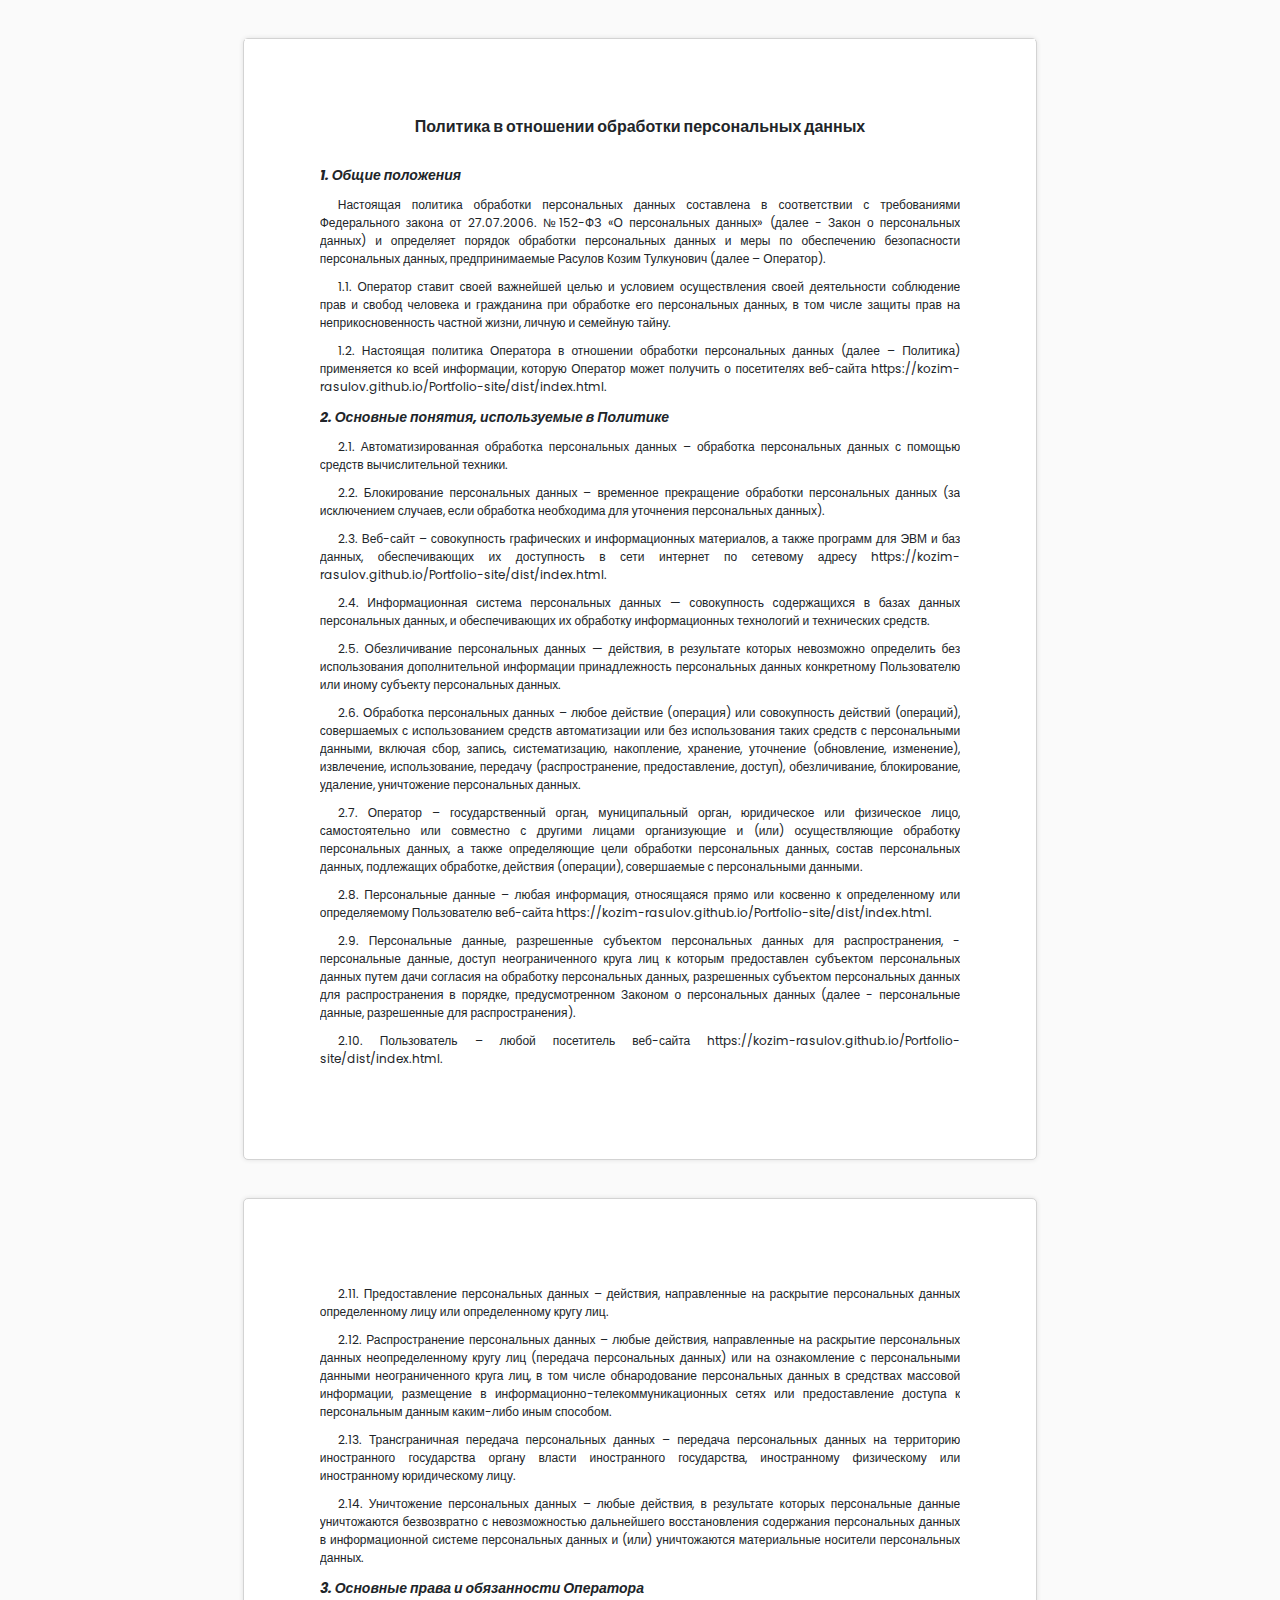
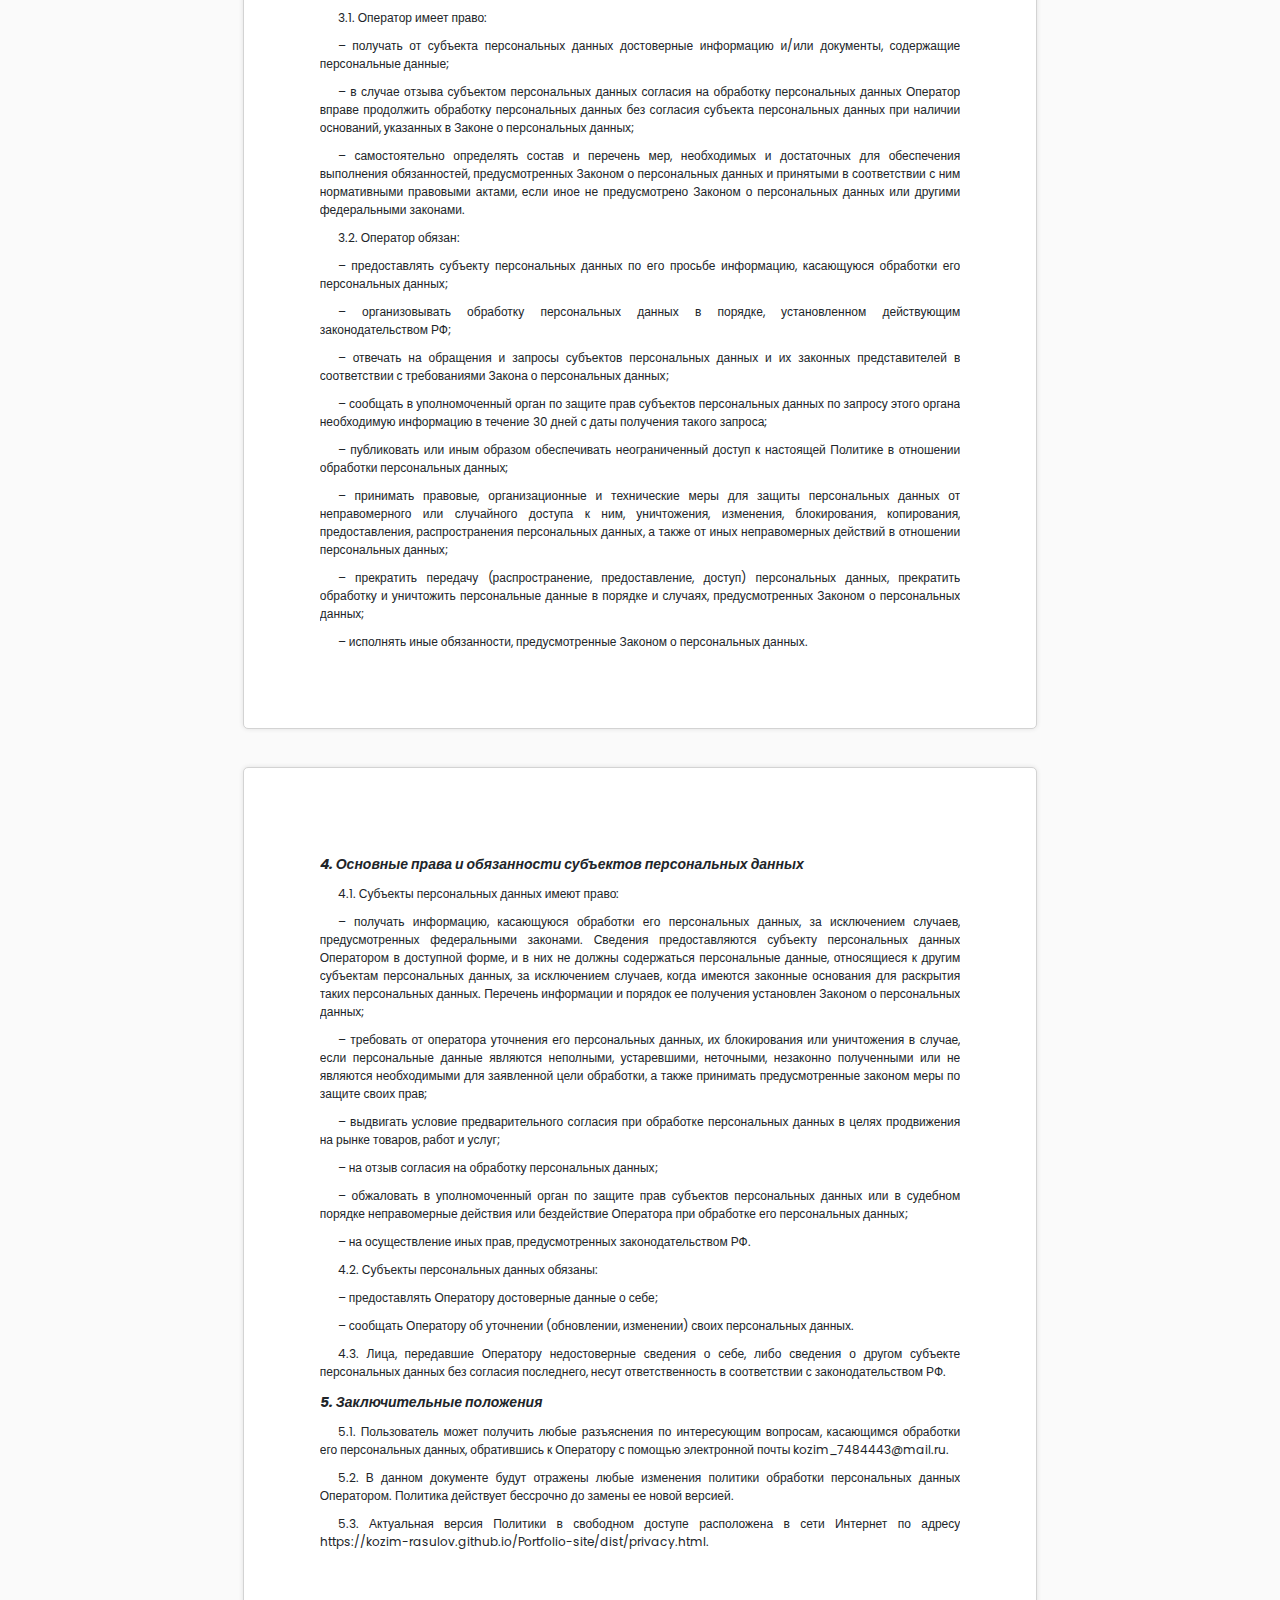
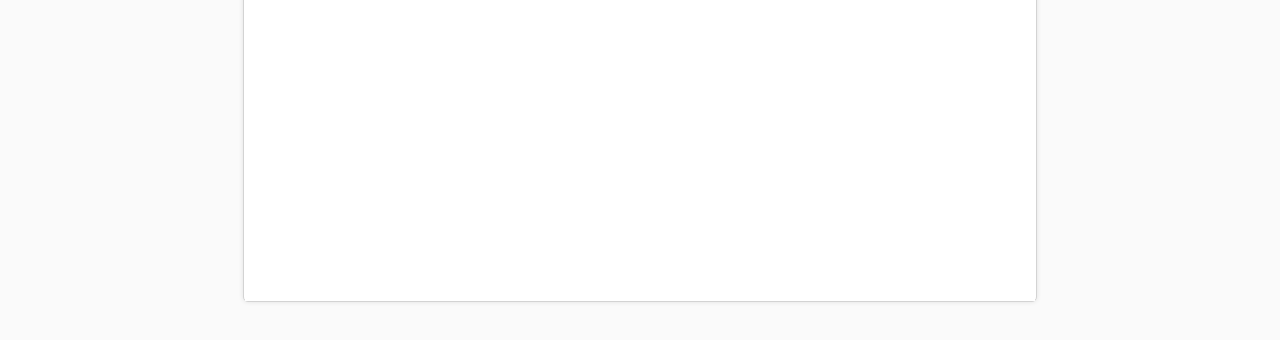
==== policy.html @ 3f5bb4da "Portfolio" ====
<!DOCTYPE html><html lang="ru"><head><meta charset="UTF-8"><meta name="viewport" content="width=device-width,initial-scale=1"><meta http-equiv="X-UA-Compatible" content="ie=edge"><title>Политика конфиденциальности</title><meta name="title" content="Мое портфолио - Политика конфиденциальности"><meta name="description" content="Здесь вы сможете ознакомиться с моими работами и узнать больше обо мне"><!-- Open Graph / Facebook --><meta property="og:type" content="website"><meta property="og:url" content="https://metatags.io/"><meta property="og:title" content="Мое портфолио - Политика конфиденциальности"><meta property="og:description" content="Здесь вы сможете ознакомиться с моими работами и узнать больше обо мне"><meta property="og:image" content="https://metatags.io/assets/meta-tags-16a33a6a8531e519cc0936fbba0ad904e52d35f34a46c97a2c9f6f7dd7d336f2.png"><!-- Twitter --><meta property="twitter:card" content="summary_large_image"><meta property="twitter:url" content="https://metatags.io/"><meta property="twitter:title" content="Мое портфолио - Политика конфиденциальности"><meta property="twitter:description" content="Здесь вы сможете ознакомиться с моими работами и узнать больше обо мне"><meta property="twitter:image" content="https://metatags.io/assets/meta-tags-16a33a6a8531e519cc0936fbba0ad904e52d35f34a46c97a2c9f6f7dd7d336f2.png"><!-- Favicon  --><link rel="apple-touch-icon" sizes="57x57" href="icons/favicon//apple-icon-57x57.png"><link rel="apple-touch-icon" sizes="60x60" href="icons/favicon//apple-icon-60x60.png"><link rel="apple-touch-icon" sizes="72x72" href="icons/favicon//apple-icon-72x72.png"><link rel="apple-touch-icon" sizes="76x76" href="icons/favicon//apple-icon-76x76.png"><link rel="apple-touch-icon" sizes="114x114" href="icons/favicon//apple-icon-114x114.png"><link rel="apple-touch-icon" sizes="120x120" href="icons/favicon//apple-icon-120x120.png"><link rel="apple-touch-icon" sizes="144x144" href="icons/favicon//apple-icon-144x144.png"><link rel="apple-touch-icon" sizes="152x152" href="icons/favicon//apple-icon-152x152.png"><link rel="apple-touch-icon" sizes="180x180" href="icons/favicon//apple-icon-180x180.png"><link rel="icon" type="image/png" sizes="192x192" href="icons/favicon//android-icon-192x192.png"><link rel="icon" type="image/png" sizes="32x32" href="icons/favicon//favicon-32x32.png"><link rel="icon" type="image/png" sizes="96x96" href="icons/favicon//favicon-96x96.png"><link rel="icon" type="image/png" sizes="16x16" href="icons/favicon//favicon-16x16.png"><link rel="manifest" href="icons/favicon//manifest.json"><meta name="msapplication-TileColor" content="#ffffff"><meta name="msapplication-TileImage" content="icons/favicon//ms-icon-144x144.png"><meta name="theme-color" content="#ffffff"><link rel="stylesheet" href="css/style.min.css"></head><body><div class="book"><div class="book__page"><div class="book__subpage"><h1 class="book__title">Политика в отношении обработки персональных данных</h1><h2 class="book__subtitle">1. Общие положения</h2><p class="book__descr">Настоящая политика обработки персональных данных составлена в соответствии с требованиями Федерального закона от 27.07.2006. №152-ФЗ «О персональных данных» (далее - Закон о персональных данных) и определяет порядок обработки персональных данных и меры по обеспечению безопасности персональных данных, предпринимаемые Расулов Козим Тулкунович (далее – Оператор).</p><p class="book__descr">1.1. Оператор ставит своей важнейшей целью и условием осуществления своей деятельности соблюдение прав и свобод человека и гражданина при обработке его персональных данных, в том числе защиты прав на неприкосновенность частной жизни, личную и семейную тайну.</p><p class="book__descr">1.2. Настоящая политика Оператора в отношении обработки персональных данных (далее – Политика) применяется ко всей информации, которую Оператор может получить о посетителях веб-сайта https://kozim-rasulov.github.io/Portfolio-site/dist/index.html.</p><h2 class="book__subtitle">2. Основные понятия, используемые в Политике</h2><p class="book__descr">2.1. Автоматизированная обработка персональных данных – обработка персональных данных с помощью средств вычислительной техники.</p><p class="book__descr">2.2. Блокирование персональных данных – временное прекращение обработки персональных данных (за исключением случаев, если обработка необходима для уточнения персональных данных).</p><p class="book__descr">2.3. Веб-сайт – совокупность графических и информационных материалов, а также программ для ЭВМ и баз данных, обеспечивающих их доступность в сети интернет по сетевому адресу https://kozim-rasulov.github.io/Portfolio-site/dist/index.html.</p><p class="book__descr">2.4. Информационная система персональных данных — совокупность содержащихся в базах данных персональных данных, и обеспечивающих их обработку информационных технологий и технических средств.</p><p class="book__descr">2.5. Обезличивание персональных данных — действия, в результате которых невозможно определить без использования дополнительной информации принадлежность персональных данных конкретному Пользователю или иному субъекту персональных данных.</p><p class="book__descr">2.6. Обработка персональных данных – любое действие (операция) или совокупность действий (операций), совершаемых с использованием средств автоматизации или без использования таких средств с персональными данными, включая сбор, запись, систематизацию, накопление, хранение, уточнение (обновление, изменение), извлечение, использование, передачу (распространение, предоставление, доступ), обезличивание, блокирование, удаление, уничтожение персональных данных.</p><p class="book__descr">2.7. Оператор – государственный орган, муниципальный орган, юридическое или физическое лицо, самостоятельно или совместно с другими лицами организующие и (или) осуществляющие обработку персональных данных, а также определяющие цели обработки персональных данных, состав персональных данных, подлежащих обработке, действия (операции), совершаемые с персональными данными.</p><p class="book__descr">2.8. Персональные данные – любая информация, относящаяся прямо или косвенно к определенному или определяемому Пользователю веб-сайта https://kozim-rasulov.github.io/Portfolio-site/dist/index.html.</p><p class="book__descr">2.9. Персональные данные, разрешенные субъектом персональных данных для распространения, - персональные данные, доступ неограниченного круга лиц к которым предоставлен субъектом персональных данных путем дачи согласия на обработку персональных данных, разрешенных субъектом персональных данных для распространения в порядке, предусмотренном Законом о персональных данных (далее - персональные данные, разрешенные для распространения).</p><p class="book__descr">2.10. Пользователь – любой посетитель веб-сайта https://kozim-rasulov.github.io/Portfolio-site/dist/index.html.</p></div></div><div class="book__page"><div class="book__subpage"><p class="book__descr">2.11. Предоставление персональных данных – действия, направленные на раскрытие персональных данных определенному лицу или определенному кругу лиц.</p><p class="book__descr">2.12. Распространение персональных данных – любые действия, направленные на раскрытие персональных данных неопределенному кругу лиц (передача персональных данных) или на ознакомление с персональными данными неограниченного круга лиц, в том числе обнародование персональных данных в средствах массовой информации, размещение в информационно-телекоммуникационных сетях или предоставление доступа к персональным данным каким-либо иным способом.</p><p class="book__descr">2.13. Трансграничная передача персональных данных – передача персональных данных на территорию иностранного государства органу власти иностранного государства, иностранному физическому или иностранному юридическому лицу.</p><p class="book__descr">2.14. Уничтожение персональных данных – любые действия, в результате которых персональные данные уничтожаются безвозвратно с невозможностью дальнейшего восстановления содержания персональных данных в информационной системе персональных данных и (или) уничтожаются материальные носители персональных данных.</p><h2 class="book__subtitle">3. Основные права и обязанности Оператора</h2><p class="book__descr">3.1. Оператор имеет право:</p><p class="book__descr">– получать от субъекта персональных данных достоверные информацию и/или документы, содержащие персональные данные;</p><p class="book__descr">– в случае отзыва субъектом персональных данных согласия на обработку персональных данных Оператор вправе продолжить обработку персональных данных без согласия субъекта персональных данных при наличии оснований, указанных в Законе о персональных данных;</p><p class="book__descr">– самостоятельно определять состав и перечень мер, необходимых и достаточных для обеспечения выполнения обязанностей, предусмотренных Законом о персональных данных и принятыми в соответствии с ним нормативными правовыми актами, если иное не предусмотрено Законом о персональных данных или другими федеральными законами.</p><p class="book__descr">3.2. Оператор обязан:</p><p class="book__descr">– предоставлять субъекту персональных данных по его просьбе информацию, касающуюся обработки его персональных данных;</p><p class="book__descr">– организовывать обработку персональных данных в порядке, установленном действующим законодательством РФ;</p><p class="book__descr">– отвечать на обращения и запросы субъектов персональных данных и их законных представителей в соответствии с требованиями Закона о персональных данных;</p><p class="book__descr">– сообщать в уполномоченный орган по защите прав субъектов персональных данных по запросу этого органа необходимую информацию в течение 30 дней с даты получения такого запроса;</p><p class="book__descr">– публиковать или иным образом обеспечивать неограниченный доступ к настоящей Политике в отношении обработки персональных данных;</p><p class="book__descr">– принимать правовые, организационные и технические меры для защиты персональных данных от неправомерного или случайного доступа к ним, уничтожения, изменения, блокирования, копирования, предоставления, распространения персональных данных, а также от иных неправомерных действий в отношении персональных данных;</p><p class="book__descr">– прекратить передачу (распространение, предоставление, доступ) персональных данных, прекратить обработку и уничтожить персональные данные в порядке и случаях, предусмотренных Законом о персональных данных;</p><p class="book__descr">– исполнять иные обязанности, предусмотренные Законом о персональных данных.</p></div></div><div class="book__page"><div class="book__subpage"><h2 class="book__subtitle">4. Основные права и обязанности субъектов персональных данных</h2><p class="book__descr">4.1. Субъекты персональных данных имеют право:</p><p class="book__descr">– получать информацию, касающуюся обработки его персональных данных, за исключением случаев, предусмотренных федеральными законами. Сведения предоставляются субъекту персональных данных Оператором в доступной форме, и в них не должны содержаться персональные данные, относящиеся к другим субъектам персональных данных, за исключением случаев, когда имеются законные основания для раскрытия таких персональных данных. Перечень информации и порядок ее получения установлен Законом о персональных данных;</p><p class="book__descr">– требовать от оператора уточнения его персональных данных, их блокирования или уничтожения в случае, если персональные данные являются неполными, устаревшими, неточными, незаконно полученными или не являются необходимыми для заявленной цели обработки, а также принимать предусмотренные законом меры по защите своих прав;</p><p class="book__descr">– выдвигать условие предварительного согласия при обработке персональных данных в целях продвижения на рынке товаров, работ и услуг;</p><p class="book__descr">– на отзыв согласия на обработку персональных данных;</p><p class="book__descr">– обжаловать в уполномоченный орган по защите прав субъектов персональных данных или в судебном порядке неправомерные действия или бездействие Оператора при обработке его персональных данных;</p><p class="book__descr">– на осуществление иных прав, предусмотренных законодательством РФ.</p><p class="book__descr">4.2. Субъекты персональных данных обязаны:</p><p class="book__descr">– предоставлять Оператору достоверные данные о себе;</p><p class="book__descr">– сообщать Оператору об уточнении (обновлении, изменении) своих персональных данных.</p><p class="book__descr">4.3. Лица, передавшие Оператору недостоверные сведения о себе, либо сведения о другом субъекте персональных данных без согласия последнего, несут ответственность в соответствии с законодательством РФ.</p><h2 class="book__subtitle">5. Заключительные положения</h2><p class="book__descr">5.1. Пользователь может получить любые разъяснения по интересующим вопросам, касающимся обработки его персональных данных, обратившись к Оператору с помощью электронной почты kozim_7484443@mail.ru.</p><p class="book__descr">5.2. В данном документе будут отражены любые изменения политики обработки персональных данных Оператором. Политика действует бессрочно до замены ее новой версией.</p><p class="book__descr">5.3. Актуальная версия Политики в свободном доступе расположена в сети Интернет по адресу https://kozim-rasulov.github.io/Portfolio-site/dist/privacy.html.</p></div></div></div><script src="js/script.js"></script></body></html>
---- css/style.min.css ----
/*!
 * Bootstrap Reboot v4.3.1 (https://getbootstrap.com/)
 * Copyright 2011-2019 The Bootstrap Authors
 * Copyright 2011-2019 Twitter, Inc.
 * Licensed under MIT (https://github.com/twbs/bootstrap/blob/master/LICENSE)
 * Forked from Normalize.css, licensed MIT (https://github.com/necolas/normalize.css/blob/master/LICENSE.md)
 */@import url(https://fonts.googleapis.com/css2?family=Poppins:wght@500;700&display=swap);*,::after,::before{box-sizing:border-box}html{font-family:sans-serif;line-height:1.15;-webkit-text-size-adjust:100%;-webkit-tap-highlight-color:rgba(0,0,0,0)}article,aside,figcaption,figure,footer,header,hgroup,main,nav,section{display:block}body{margin:0;font-family:-apple-system,BlinkMacSystemFont,"Segoe UI",Roboto,"Helvetica Neue",Arial,"Noto Sans",sans-serif,"Apple Color Emoji","Segoe UI Emoji","Segoe UI Symbol","Noto Color Emoji";font-size:1rem;font-weight:400;line-height:1.5;color:#212529;text-align:left;background-color:#fff}[tabindex="-1"]:focus{outline:0!important}hr{box-sizing:content-box;height:0;overflow:visible}h1,h2,h3,h4,h5,h6{margin-top:0;margin-bottom:.5rem}p{margin-top:0;margin-bottom:1rem}abbr[data-original-title],abbr[title]{text-decoration:underline;-webkit-text-decoration:underline dotted;text-decoration:underline dotted;cursor:help;border-bottom:0;-webkit-text-decoration-skip-ink:none;text-decoration-skip-ink:none}address{margin-bottom:1rem;font-style:normal;line-height:inherit}dl,ol,ul{margin-top:0;margin-bottom:1rem}ol ol,ol ul,ul ol,ul ul{margin-bottom:0}dt{font-weight:700}dd{margin-bottom:.5rem;margin-left:0}blockquote{margin:0 0 1rem}b,strong{font-weight:bolder}small{font-size:80%}sub,sup{position:relative;font-size:75%;line-height:0;vertical-align:baseline}sub{bottom:-.25em}sup{top:-.5em}a{color:#007bff;text-decoration:none;background-color:rgba(0,0,0,0)}a:hover{color:#0056b3;text-decoration:underline}a:not([href]):not([tabindex]){color:inherit;text-decoration:none}a:not([href]):not([tabindex]):focus,a:not([href]):not([tabindex]):hover{color:inherit;text-decoration:none}a:not([href]):not([tabindex]):focus{outline:0}code,kbd,pre,samp{font-family:SFMono-Regular,Menlo,Monaco,Consolas,"Liberation Mono","Courier New",monospace;font-size:1em}pre{margin-top:0;margin-bottom:1rem;overflow:auto}figure{margin:0 0 1rem}img{vertical-align:middle;border-style:none}svg{overflow:hidden;vertical-align:middle}table{border-collapse:collapse}caption{padding-top:.75rem;padding-bottom:.75rem;color:#6c757d;text-align:left;caption-side:bottom}th{text-align:inherit}label{display:inline-block;margin-bottom:.5rem}button{border-radius:0}button:focus{outline:1px dotted;outline:5px auto -webkit-focus-ring-color}button,input,optgroup,select,textarea{margin:0;font-family:inherit;font-size:inherit;line-height:inherit}button,input{overflow:visible}button,select{text-transform:none}select{word-wrap:normal}[type=button],[type=reset],[type=submit],button{-webkit-appearance:button}[type=button]:not(:disabled),[type=reset]:not(:disabled),[type=submit]:not(:disabled),button:not(:disabled){cursor:pointer}[type=button]::-moz-focus-inner,[type=reset]::-moz-focus-inner,[type=submit]::-moz-focus-inner,button::-moz-focus-inner{padding:0;border-style:none}input[type=checkbox],input[type=radio]{box-sizing:border-box;padding:0}input[type=date],input[type=datetime-local],input[type=month],input[type=time]{-webkit-appearance:listbox}textarea{overflow:auto;resize:vertical}fieldset{min-width:0;padding:0;margin:0;border:0}legend{display:block;width:100%;max-width:100%;padding:0;margin-bottom:.5rem;font-size:1.5rem;line-height:inherit;color:inherit;white-space:normal}progress{vertical-align:baseline}[type=number]::-webkit-inner-spin-button,[type=number]::-webkit-outer-spin-button{height:auto}[type=search]{outline-offset:-2px;-webkit-appearance:none}[type=search]::-webkit-search-decoration{-webkit-appearance:none}::-webkit-file-upload-button{font:inherit;-webkit-appearance:button}output{display:inline-block}summary{display:list-item;cursor:pointer}template{display:none}[hidden]{display:none!important}@font-face{font-family:icomoon;src:url(../fonts/social-fonts/icomoon.eot?ut4abc);src:url(../fonts/social-fonts/icomoon.eot?ut4abc#iefix) format("embedded-opentype"),url(../fonts/social-fonts/icomoon.ttf?ut4abc) format("truetype"),url(../fonts/social-fonts/icomoon.woff?ut4abc) format("woff"),url(../fonts/social-fonts/icomoon.svg?ut4abc#icomoon) format("svg");font-weight:400;font-style:normal;font-display:block}[class*=" icon-"],[class^=icon-]{font-family:icomoon!important;font-style:normal;font-weight:400;font-variant:normal;text-transform:none;line-height:1;-webkit-font-smoothing:antialiased;-moz-osx-font-smoothing:grayscale}.icon-xmark-solid:before{content:""}.icon-github:before{content:""}.icon-instagram:before{content:""}.icon-linkedin:before{content:""}.icon-square-facebook:before{content:""}.icon-telegram:before{content:""}.button{height:45px;background:#ffa501;box-shadow:0 4px 4px rgba(0,0,0,.15);padding:12px 25px;border:none;line-height:21px}.button:hover{transform:scale(.96)}.button:focus{border:none}*{font-family:Poppins,sans-serif;margin:0;padding:0}h1,h2,h3,h4,h5,h6,p,ul{margin:0;padding:0}ul{list-style-type:none}.container{max-width:1140px;margin:0 auto}.divider{width:60px;height:3px;background-color:#ffa501;margin:25px auto 0}.hamburger{position:absolute;top:20px;right:30px;height:21px;display:flex;flex-direction:column;justify-content:space-between;align-items:flex-end;cursor:pointer}.hamburger span{display:block;width:30px;height:3px;background:#fff;transition:all .5s}.hamburger span.hamburger__long{width:36px}.hamburger:hover span{background:#ffa501}.menu{position:fixed;top:0;left:-100%;width:100%;height:100vh;z-index:10;visibility:hidden;opacity:0;transition:all .6s}.menu__active{left:0;visibility:visible;opacity:1}.menu__block{position:relative;transition:all .6s;width:345px;padding-top:140px;padding-left:40px;background-color:#ffa501;height:100%;z-index:10}.menu__close{position:absolute;top:25px;right:25px;font-size:38px;line-height:29px;cursor:pointer;transition:all .3s}.menu__close:hover{transform:scale(.9);color:red}.menu__list{list-style-type:none;padding-left:35px}.menu__link{position:relative;font-weight:700;font-size:24px;line-height:36px;margin-bottom:15px}.menu__link:before{content:"";position:absolute;top:50%;transform:translateY(-50%);left:-35px;width:15px;height:15px;border-radius:100%;border:1px solid #000;transition:all .5s}.menu__link:hover:before{border:none;background:#fff}.menu__link a{display:block;color:#fff;text-decoration:none;width:100%}.menu__overlay{position:fixed;top:0;left:0;width:100%;height:100%;background-color:#fff;opacity:.75}.title{font-weight:700;font-size:36px;line-height:60px;color:#000}.title_fz14{font-size:14px;line-height:21px}.title_fz16{font-size:16px;line-height:24px}.title_fz20{font-size:20px;line-height:30px}.title_fz48{font-size:48px}.title_section{text-align:center;position:relative}.title_section:before{content:"";position:absolute;width:36px;height:36px;background:#ffa501;border-radius:100%;z-index:-1;top:-25%;left:0}.title_section:before{left:50%;transform:translateX(-50%)}.title_section-subtitle{text-align:center}.socials{display:flex}.socials__link{font-size:23px;line-height:20px;color:#000;margin-right:15px;text-align:center;vertical-align:middle}.socials__link:last-child{margin-right:0}.socials__link_small{font-size:21px}.socials__link span{transition:all .5s}.socials__link:hover{text-decoration:none}.socials__link:hover .icon-github{color:#6e7177}.socials__link:hover .icon-instagram{color:#ff0059}.socials__link:hover .icon-square-facebook{color:#3b5998}.socials__link:hover .icon-telegram{color:#25a4e2}.socials__link:hover .icon-linkedin{color:#0a66c2}.socials_column .socials__link{transform:rotate(90deg);color:#fff}.socials_menu{position:absolute;bottom:50px;left:50%;transform:translateX(-50%)}.socials_contacts{margin-top:20px}.sidepanel{position:absolute;top:230px;left:-100px;display:flex;min-width:340px;justify-content:space-between;align-items:center;z-index:10;transform:rotate(-90deg)}.sidepanel__divider{width:70px;height:2px;background-color:#fff;margin:0 15px}.sidepanel__text{font-size:16px;color:#fff;font-weight:700}.promo{min-height:100vh;position:relative;background:url(../img/main_bg_reserv.png) no-repeat 50%/cover;padding-top:205px}.promo__subtitle{position:relative;padding-left:10px;z-index:2;color:#fff}.promo__subtitle:before{content:"";position:absolute;width:36px;height:36px;background:#ffa501;border-radius:100%;z-index:-1;top:-25%;left:0}.promo__title{width:535px;margin-top:10px;color:#fff}.promo__btns{margin-top:25px;display:flex;justify-content:space-between;align-items:center;width:250px}.promo__link{color:#fff;font-weight:700;transition:all .5s}.promo__link:hover{color:#ffa501;text-decoration:none}.promo__link.button:hover{color:#fff}.about{padding-top:120px}.about__wrapper{display:grid;grid-template-columns:400px 670px;grid-template-rows:minmax(245px,auto) minmax(255px,auto);grid-auto-rows:minmax(245px,auto);-moz-column-gap:70px;column-gap:70px;row-gap:40px}.about__photo{grid-row:1/3}.about__photo img{width:100%;height:100%;-o-object-fit:cover;object-fit:cover}.about__title{position:relative;padding-left:12px;margin-top:6px}.about__title:before{content:"";position:absolute;width:36px;height:36px;background:#ffa501;border-radius:100%;z-index:-1;top:-25%;left:0}.about__text{margin-top:20px;font-size:14px;line-height:21px}.about__skills{display:grid;grid-template:repeat(2,auto)/repeat(2,260px);grid-auto-rows:auto;-moz-column-gap:50px;column-gap:50px;row-gap:20px}.about__skills-item{display:grid;grid-template-columns:40px 200px;-moz-column-gap:20px;column-gap:20px}.about__skills-round{position:relative;padding-top:15px;padding-left:15px}.about__skills-round:before{content:"";position:absolute;width:36px;height:36px;background:#ffa501;border-radius:100%;z-index:-1;top:-25%;left:0}.about__skills-round:before{top:0}.about__skills-text{font-size:12px;line-height:18px;margin-top:6px}.about .divider{margin:0}.resume{padding-top:120px}.resume__wrapper{padding:60px 77px 0;display:grid;grid-template-columns:repeat(2,425px);-moz-column-gap:135px;column-gap:135px}.resume__column-title{position:relative;padding-left:50px}.resume__column-title:before{position:absolute;content:"";width:15px;height:15px;background:#ffa501;border-radius:100%;top:50%;transform:translateY(-50%);left:0}.resume__column li{position:relative}.resume__column li::after{position:absolute;content:"";width:1px;height:calc(100% + 8px);background-color:#000;top:-8px;left:7px}.resume__item{position:relative;padding-left:50px}.resume__item::before{position:absolute;content:"";height:1px;width:43px;background-color:#000;top:63px;left:7px}.resume__item-head{position:relative;padding-top:45px;padding-left:56px}.resume__item-body{font-size:12px;line-height:18px;margin-top:12px}.resume__item-icon{position:absolute;bottom:0;left:0}.resume__item-icon:before{content:"";position:absolute;width:36px;height:36px;background:#ffa501;border-radius:100%;z-index:-1;top:-25%;left:0}.resume__item-icon:before{top:auto;bottom:3px}.resume__item-icon img{display:block;position:absolute;top:-25px;left:18px}.resume__item-descr{font-size:12px;line-height:18px}.skills{padding-top:126px}.skills__wrapper{padding:0 10px;display:grid;grid-template-columns:repeat(auto-fill,270px);justify-content:center;grid-template-rows:repeat(2,minmax(270px,auto));grid-auto-rows:minmax(270px,auto);gap:13px;margin-top:60px}.skills__block{border:1px solid #000;padding:30px 30px 25px}.skills__icon{height:65px}.skills__icon img{height:100%;width:100%;-o-object-fit:contain;object-fit:contain;-o-object-position:left;object-position:left}.skills__name{font-weight:700;font-size:14px;line-height:21px;margin-top:20px}.skills__descr{font-size:12px;line-height:18px;margin-top:15px}.skills__ratings{margin-top:120px;display:grid;justify-content:space-evenly;grid-template-columns:repeat(auto-fill,350px);grid-template-rows:repeat(2,70px);grid-auto-rows:70px;-moz-column-gap:45px;column-gap:45px;row-gap:30px}.skills__ratings-item{display:grid;grid-template-columns:300px 50px;grid-template-rows:21px 14px;padding-top:8px;justify-content:space-between;align-content:space-between}.skills__ratings-title{position:relative;font-size:14px;line-height:21px;font-weight:700;padding-left:14px}.skills__ratings-title:before{content:"";position:absolute;width:36px;height:36px;background:#ffa501;border-radius:100%;z-index:-1;top:-25%;left:0}.skills__ratings-title:before{top:-8px;left:0}.skills__ratings-counter{font-size:14px;line-height:21px;text-align:right}.skills__ratings-line{grid-column:1/3;height:100%;background-color:#e8e4de;border-radius:4px}.skills__ratings-line span{display:block;height:100%;background-color:#ffa501;border-radius:4px}.portfolio{padding-top:126px}.portfolio__wrapper{margin-top:60px;display:grid;grid-template:repeat(2,280px)/repeat(4,280px);grid-auto-rows:280px;gap:5px}.portfolio__item{position:relative;display:block;transition:all .5s}.portfolio__item:hover{transform:scale(1.025)}.portfolio__item img{width:100%;height:100%;-o-object-fit:cover;object-fit:cover;-o-object-position:top;object-position:top}.portfolio__item_second{grid-row:2/3;grid-column:2/4}.portfolio__item_first{grid-row:1/3;grid-column:4/5}.portfolio__item_third{grid-row:3/5;grid-column:1/2}.portfolio__descr{position:absolute;color:#ffa501;font-weight:700;font-size:36px;opacity:0;transition:all .5s;width:100%;height:100%;top:0;left:0;display:flex;justify-content:center;align-items:center;text-transform:uppercase}.portfolio__descr:hover{opacity:1;background-color:rgba(0,0,0,.7)}.price{padding-top:66px}.price__wrapper{margin-top:60px;display:grid;grid-template:minmax(44px,auto)/repeat(2,370px);grid-auto-rows:minmax(44px,auto);row-gap:15px;justify-content:space-between}.price__item{padding-left:25px;display:grid;justify-content:space-between;align-content:start;grid-template:minmax(26px,auto) minmax(18px,auto)/auto auto}.price__name{position:relative}.price__name:before{position:absolute;content:"";width:15px;height:15px;background:#ffa501;border-radius:100%;top:3px;left:-25px}.price__count{text-align:right}.price__descr{font-size:12px;line-height:18px;grid-column:1/3;margin-top:5px}.contacts{padding:120px 0 90px}.contacts__wrapper{padding:0 43px;display:grid;grid-template-columns:400px 585px;grid-template-rows:583px;justify-content:space-between}.contacts__photo img{width:100%;height:100%;-o-object-fit:cover;object-fit:cover}.contacts__title{position:relative;padding-left:12px}.contacts__title:before{content:"";position:absolute;width:36px;height:36px;background:#ffa501;border-radius:100%;z-index:-1;top:-25%;left:0}.contacts__text{margin-top:20px;font-weight:700;font-size:14px;line-height:21px}.contacts__form{margin-top:30px;display:grid;grid-template:45px 190px 45px/repeat(2,280px);justify-content:space-between;row-gap:30px}.contacts__form label{position:absolute;margin:0;height:18px;background-color:#fff;padding:0 8px;top:-9px;left:12px}.contacts__input{position:relative}.contacts__input input{width:100%;height:100%;padding:0 20px;font-size:12px}.contacts__textarea{position:relative;grid-column:1/3}.contacts__textarea textarea{width:100%;height:100%;resize:none;padding:13px 20px;font-size:12px}.contacts__triggers{grid-column:1/3;display:grid;grid-template-columns:219px auto;-moz-column-gap:35px;column-gap:35px}.contacts__button{font-weight:700;font-size:14px}.contacts__policy{display:flex;align-items:center;font-size:12px;line-height:18px}.contacts__policy input{margin-right:10px;cursor:pointer}.contacts .divider{margin:0}@media(max-width:1400px){.sidepanel{display:none}}@media(max-width:1199px){.container{max-width:960px}.about__wrapper{grid-template-columns:400px 510px;-moz-column-gap:50px;column-gap:50px}.about__skills{-moz-column-gap:20px;column-gap:20px;grid-template:repeat(2,minmax(115px,auto))/repeat(2,245px)}.about__skills-item{grid-template-columns:40px auto}.resume__wrapper{padding:60px 0 0;-moz-column-gap:110px;column-gap:110px}.portfolio__wrapper{grid-template:repeat(2,280px)/repeat(auto-fill,280px);justify-content:center}.portfolio__item_first,.portfolio__item_second,.portfolio__item_third{grid-row:unset;grid-column:unset}.contacts__wrapper{padding:0;grid-template-columns:345px 585px}}@media(max-width:991px){.container{max-width:720px}.title_section-subtitle{font-size:30px}.about__wrapper{grid-template-columns:300px 380px;-moz-column-gap:40px;column-gap:40px}.about__subtitle{font-size:30px}.about__skills{grid-template-columns:auto}.resume__wrapper{grid-template-columns:repeat(2,340px);-moz-column-gap:40px;column-gap:40px}.skills__ratings{margin-top:70px}.price__wrapper{grid-template:minmax(44px,auto)/repeat(2,350px)}.contacts__wrapper{grid-template-columns:585px;justify-content:center}.contacts__photo{display:none}}@media(max-width:767px){.container{max-width:540px}.title_fz48{font-size:28px}.promo__title{width:300px;line-height:39px}.about{padding-top:40px}.about__wrapper{grid-template:400px auto auto/1fr}.about__photo{grid-row:unset}.about__photo img{-o-object-position:bottom;object-position:bottom}.about__skills{grid-template-columns:repeat(2,260px)}.about__skills-item{grid-template-columns:40px 200px;-moz-column-gap:20px;column-gap:20px}.resume{padding-top:90px}.resume__wrapper{grid-template-columns:425px;padding:0}.resume__column{margin-top:60px}.skills{padding-top:90px}.portfolio{padding-top:90px}.price__wrapper{grid-template:minmax(44px,auto)/minmax(auto,370px);justify-content:center;row-gap:20px}.contacts__wrapper{grid-template-columns:540px}.contacts__form{grid-template:45px 190px 45px/repeat(2,256px)}}@media(max-width:575px){.container{width:100%;padding:0 15px}.title_fz48{font-size:26px}.title_section-subtitle{font-size:24px}.hamburger{right:20px}.menu__block{width:250px;padding-left:20px}.promo{background:url(../img/main_bg_reserv.png) no-repeat 66%/cover}.promo__btns{margin-top:30px}.about__wrapper{grid-template:340px auto auto/1fr}.about__skills{grid-template-columns:1fr}.about__subtitle{font-size:24px}.resume__wrapper{grid-template-columns:1fr}.skills__ratings{grid-template-columns:minmax(auto,350px)}.skills__ratings-item{grid-template-columns:240px 50px}.contacts{padding:46px 0}.contacts__wrapper{grid-template-columns:1fr;grid-template-rows:735px}.contacts__subtitle{font-size:24px}.contacts__form{grid-template:repeat(2,45px) 190px 45px/1fr;grid-auto-rows:auto}.contacts__textarea,.contacts__triggers{grid-column:unset}.contacts__triggers{grid-template-columns:minmax(auto,219px);justify-content:center;-moz-column-gap:0;column-gap:0;row-gap:20px}.contacts__button{order:1}}body{margin:0;padding:0;background-color:#fafafa;font:12pt Tahoma}.book__page{position:relative;width:21cm;min-height:29.7cm;padding:2cm;margin:1cm auto;border:1px #d3d3d3 solid;border-radius:5px;background:#fff;box-shadow:0 0 5px rgba(0,0,0,.1)}.book__subpage{height:256mm;outline:2cm #fff solid}.book__title{font-weight:900;font-size:16px;text-align:center;margin-bottom:30px}.book__subtitle{font-size:14px;line-height:12px;font-style:italic;margin-top:15px;margin-bottom:15px}.book__descr{font-size:12px;text-indent:1.5em;text-align:justify;margin-top:10px}@page{size:A4;margin:0}@media print{.book__page{margin:0;border:initial;border-radius:initial;width:initial;min-height:initial;box-shadow:initial;background:initial;page-break-after:always}}.print__icon{font-size:45px;position:absolute;right:2cm;bottom:250px;cursor:pointer;transition:all .3s}.print__icon:hover{color:#ffa501}
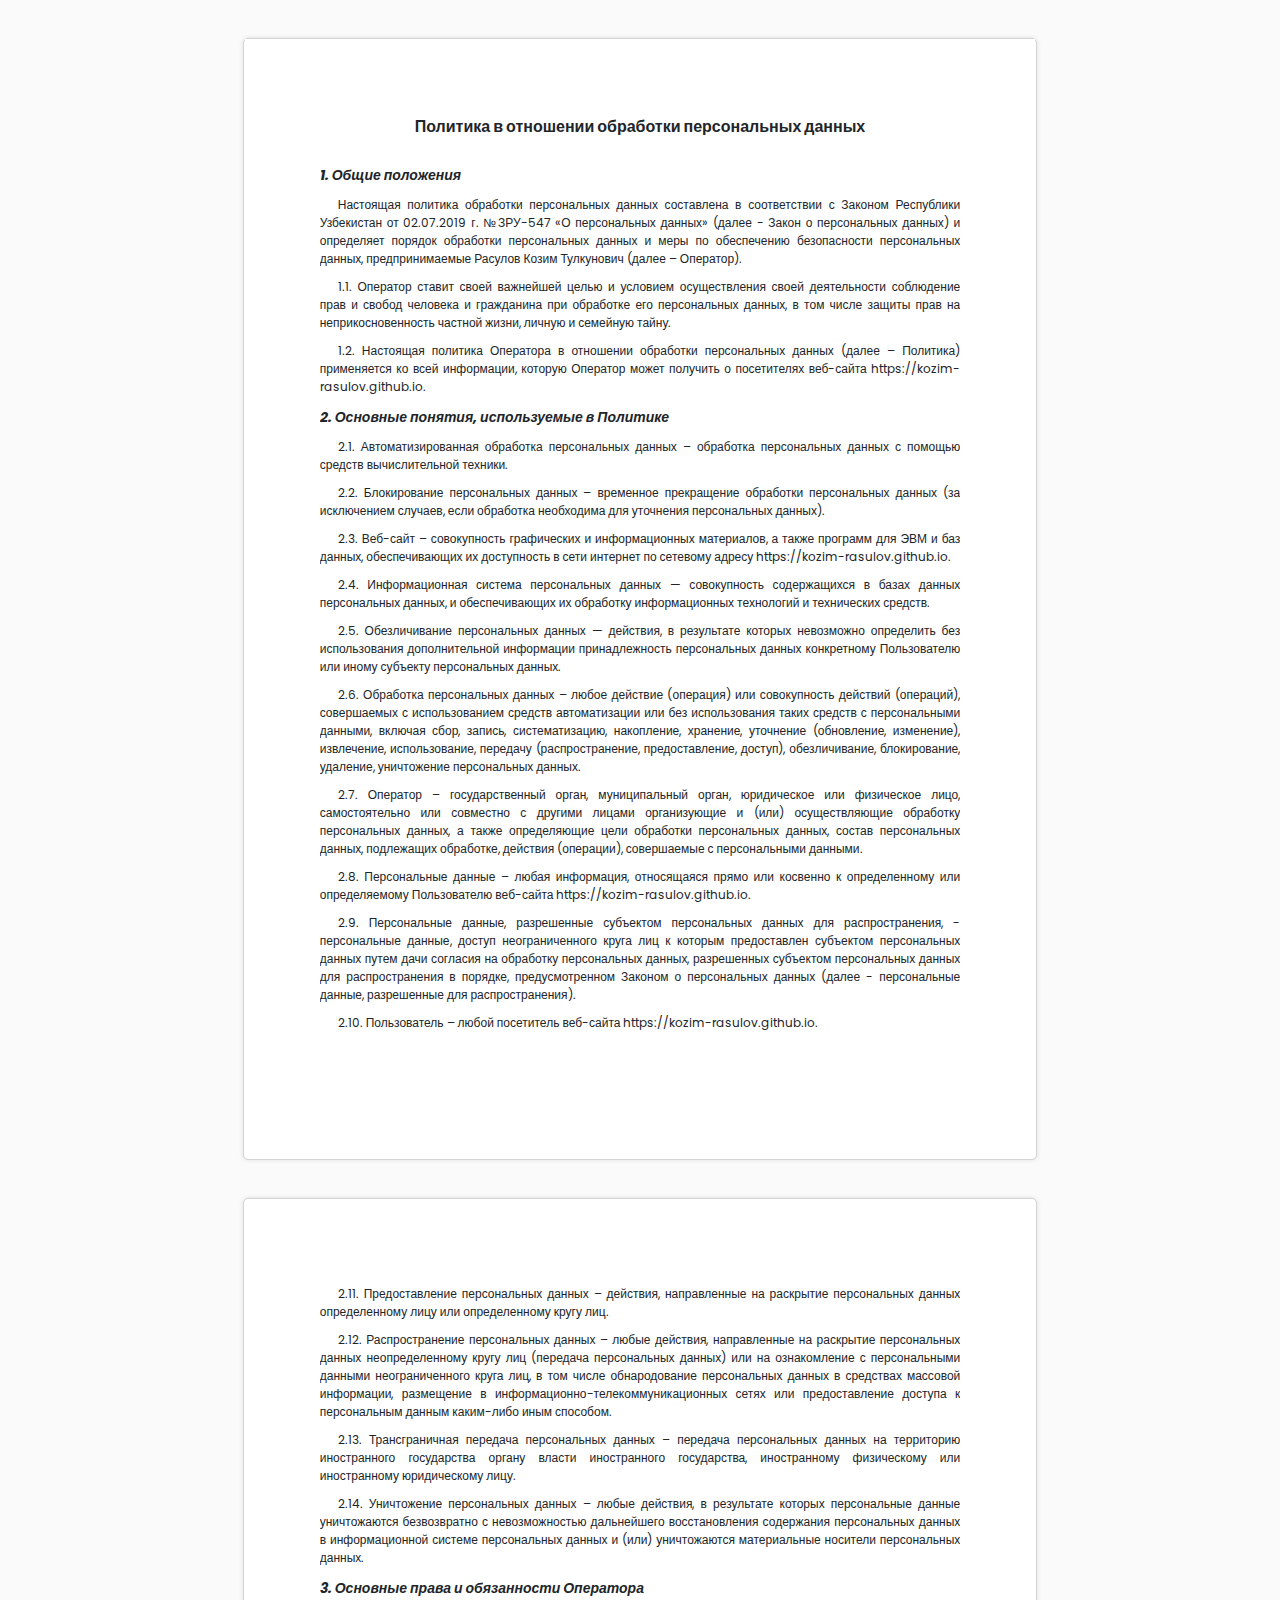
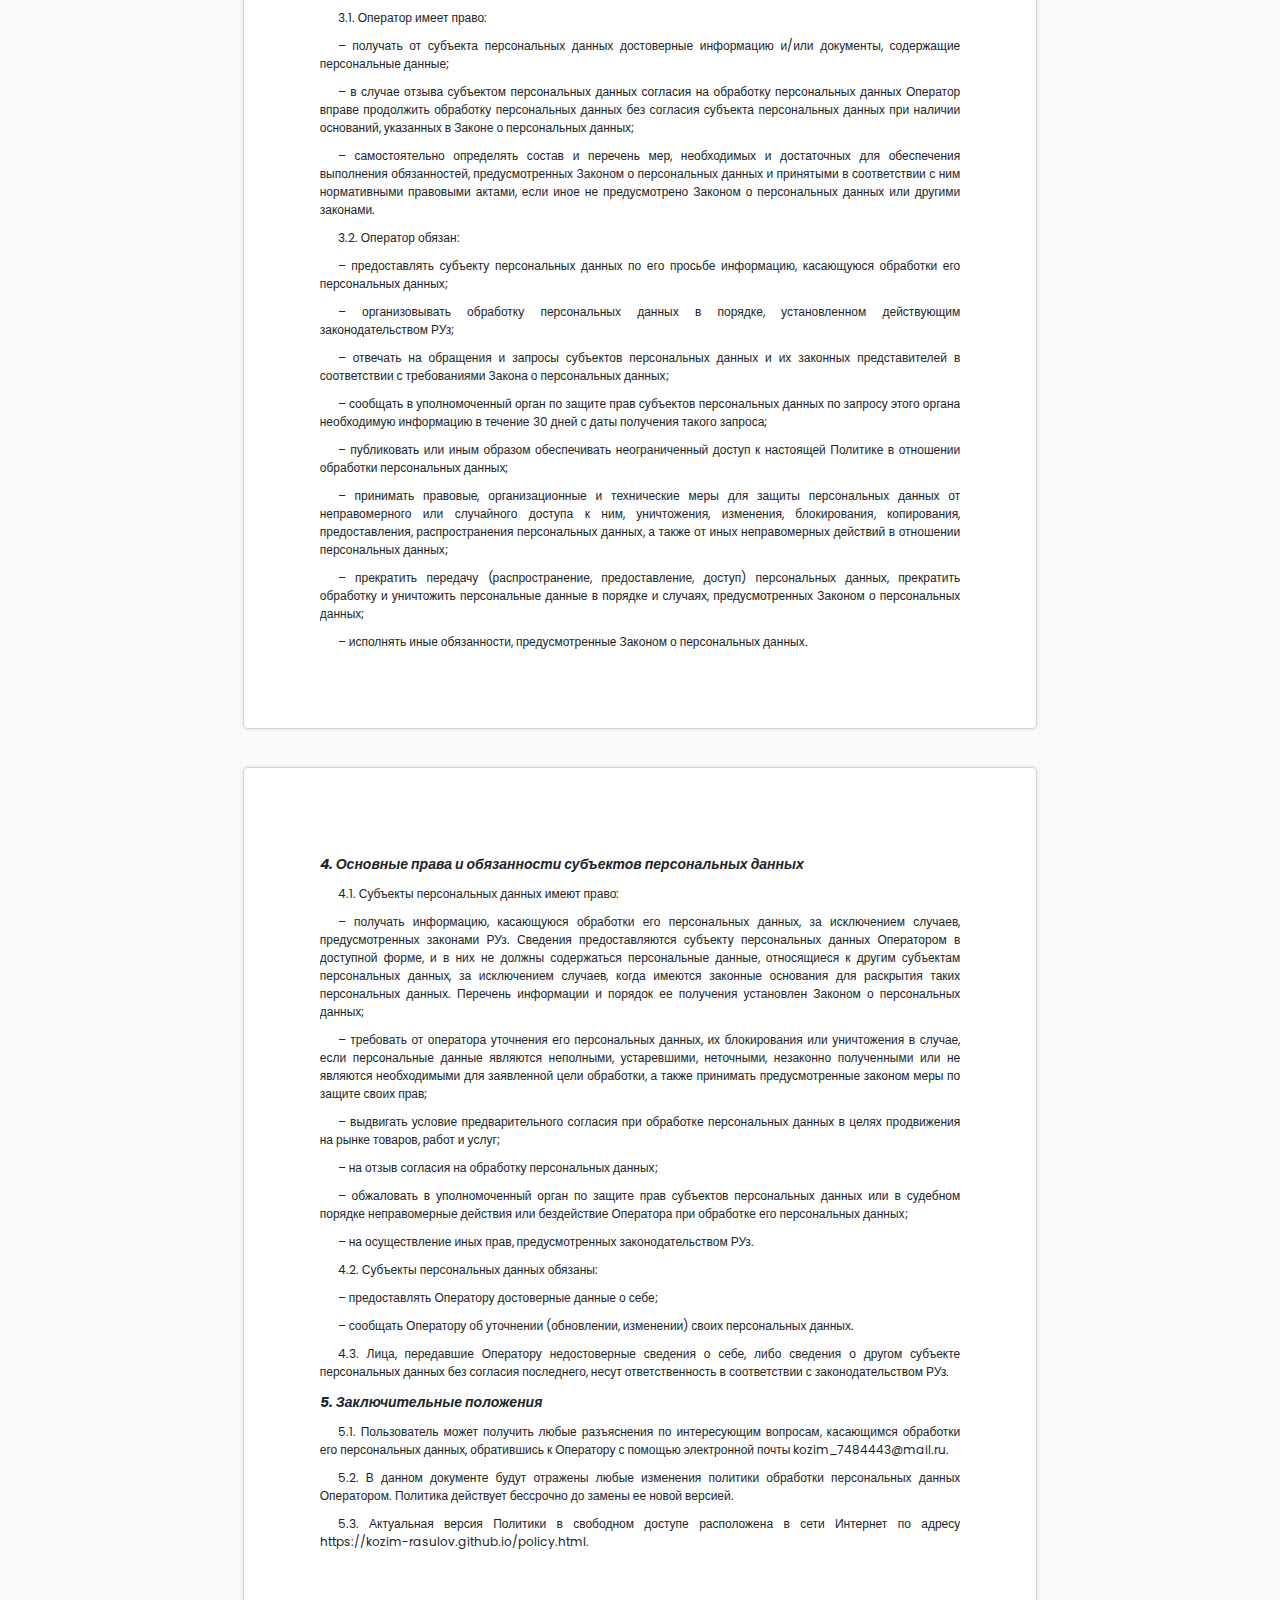
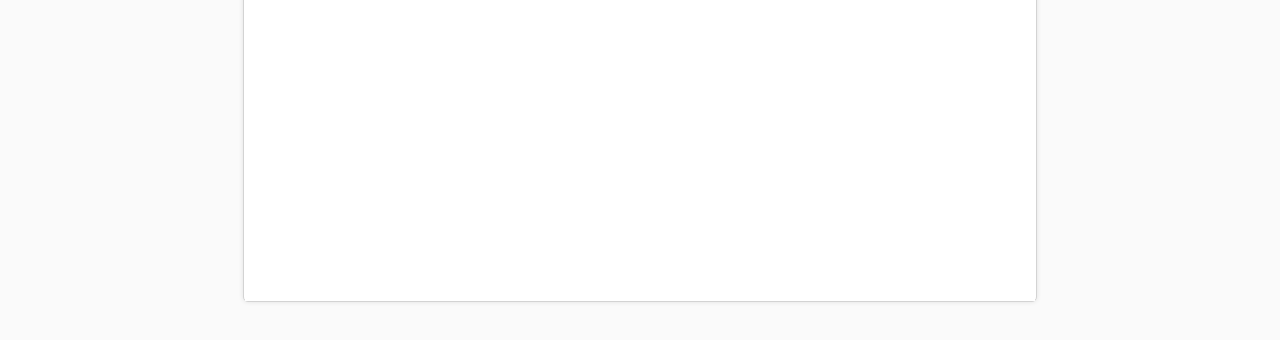
==== commit c1c32171: "resume modified" ====
--- a/policy.html
+++ b/policy.html
@@ -1 +1 @@
-<!DOCTYPE html><html lang="ru"><head><meta charset="UTF-8"><meta name="viewport" content="width=device-width,initial-scale=1"><meta http-equiv="X-UA-Compatible" content="ie=edge"><title>Политика конфиденциальности</title><meta name="title" content="Мое портфолио - Политика конфиденциальности"><meta name="description" content="Здесь вы сможете ознакомиться с моими работами и узнать больше обо мне"><!-- Open Graph / Facebook --><meta property="og:type" content="website"><meta property="og:url" content="https://metatags.io/"><meta property="og:title" content="Мое портфолио - Политика конфиденциальности"><meta property="og:description" content="Здесь вы сможете ознакомиться с моими работами и узнать больше обо мне"><meta property="og:image" content="https://metatags.io/assets/meta-tags-16a33a6a8531e519cc0936fbba0ad904e52d35f34a46c97a2c9f6f7dd7d336f2.png"><!-- Twitter --><meta property="twitter:card" content="summary_large_image"><meta property="twitter:url" content="https://metatags.io/"><meta property="twitter:title" content="Мое портфолио - Политика конфиденциальности"><meta property="twitter:description" content="Здесь вы сможете ознакомиться с моими работами и узнать больше обо мне"><meta property="twitter:image" content="https://metatags.io/assets/meta-tags-16a33a6a8531e519cc0936fbba0ad904e52d35f34a46c97a2c9f6f7dd7d336f2.png"><!-- Favicon  --><link rel="apple-touch-icon" sizes="57x57" href="icons/favicon//apple-icon-57x57.png"><link rel="apple-touch-icon" sizes="60x60" href="icons/favicon//apple-icon-60x60.png"><link rel="apple-touch-icon" sizes="72x72" href="icons/favicon//apple-icon-72x72.png"><link rel="apple-touch-icon" sizes="76x76" href="icons/favicon//apple-icon-76x76.png"><link rel="apple-touch-icon" sizes="114x114" href="icons/favicon//apple-icon-114x114.png"><link rel="apple-touch-icon" sizes="120x120" href="icons/favicon//apple-icon-120x120.png"><link rel="apple-touch-icon" sizes="144x144" href="icons/favicon//apple-icon-144x144.png"><link rel="apple-touch-icon" sizes="152x152" href="icons/favicon//apple-icon-152x152.png"><link rel="apple-touch-icon" sizes="180x180" href="icons/favicon//apple-icon-180x180.png"><link rel="icon" type="image/png" sizes="192x192" href="icons/favicon//android-icon-192x192.png"><link rel="icon" type="image/png" sizes="32x32" href="icons/favicon//favicon-32x32.png"><link rel="icon" type="image/png" sizes="96x96" href="icons/favicon//favicon-96x96.png"><link rel="icon" type="image/png" sizes="16x16" href="icons/favicon//favicon-16x16.png"><link rel="manifest" href="icons/favicon//manifest.json"><meta name="msapplication-TileColor" content="#ffffff"><meta name="msapplication-TileImage" content="icons/favicon//ms-icon-144x144.png"><meta name="theme-color" content="#ffffff"><link rel="stylesheet" href="css/style.min.css"></head><body><div class="book"><div class="book__page"><div class="book__subpage"><h1 class="book__title">Политика в отношении обработки персональных данных</h1><h2 class="book__subtitle">1. Общие положения</h2><p class="book__descr">Настоящая политика обработки персональных данных составлена в соответствии с требованиями Федерального закона от 27.07.2006. №152-ФЗ «О персональных данных» (далее - Закон о персональных данных) и определяет порядок обработки персональных данных и меры по обеспечению безопасности персональных данных, предпринимаемые Расулов Козим Тулкунович (далее – Оператор).</p><p class="book__descr">1.1. Оператор ставит своей важнейшей целью и условием осуществления своей деятельности соблюдение прав и свобод человека и гражданина при обработке его персональных данных, в том числе защиты прав на неприкосновенность частной жизни, личную и семейную тайну.</p><p class="book__descr">1.2. Настоящая политика Оператора в отношении обработки персональных данных (далее – Политика) применяется ко всей информации, которую Оператор может получить о посетителях веб-сайта https://kozim-rasulov.github.io/Portfolio-site/dist/index.html.</p><h2 class="book__subtitle">2. Основные понятия, используемые в Политике</h2><p class="book__descr">2.1. Автоматизированная обработка персональных данных – обработка персональных данных с помощью средств вычислительной техники.</p><p class="book__descr">2.2. Блокирование персональных данных – временное прекращение обработки персональных данных (за исключением случаев, если обработка необходима для уточнения персональных данных).</p><p class="book__descr">2.3. Веб-сайт – совокупность графических и информационных материалов, а также программ для ЭВМ и баз данных, обеспечивающих их доступность в сети интернет по сетевому адресу https://kozim-rasulov.github.io/Portfolio-site/dist/index.html.</p><p class="book__descr">2.4. Информационная система персональных данных — совокупность содержащихся в базах данных персональных данных, и обеспечивающих их обработку информационных технологий и технических средств.</p><p class="book__descr">2.5. Обезличивание персональных данных — действия, в результате которых невозможно определить без использования дополнительной информации принадлежность персональных данных конкретному Пользователю или иному субъекту персональных данных.</p><p class="book__descr">2.6. Обработка персональных данных – любое действие (операция) или совокупность действий (операций), совершаемых с использованием средств автоматизации или без использования таких средств с персональными данными, включая сбор, запись, систематизацию, накопление, хранение, уточнение (обновление, изменение), извлечение, использование, передачу (распространение, предоставление, доступ), обезличивание, блокирование, удаление, уничтожение персональных данных.</p><p class="book__descr">2.7. Оператор – государственный орган, муниципальный орган, юридическое или физическое лицо, самостоятельно или совместно с другими лицами организующие и (или) осуществляющие обработку персональных данных, а также определяющие цели обработки персональных данных, состав персональных данных, подлежащих обработке, действия (операции), совершаемые с персональными данными.</p><p class="book__descr">2.8. Персональные данные – любая информация, относящаяся прямо или косвенно к определенному или определяемому Пользователю веб-сайта https://kozim-rasulov.github.io/Portfolio-site/dist/index.html.</p><p class="book__descr">2.9. Персональные данные, разрешенные субъектом персональных данных для распространения, - персональные данные, доступ неограниченного круга лиц к которым предоставлен субъектом персональных данных путем дачи согласия на обработку персональных данных, разрешенных субъектом персональных данных для распространения в порядке, предусмотренном Законом о персональных данных (далее - персональные данные, разрешенные для распространения).</p><p class="book__descr">2.10. Пользователь – любой посетитель веб-сайта https://kozim-rasulov.github.io/Portfolio-site/dist/index.html.</p></div></div><div class="book__page"><div class="book__subpage"><p class="book__descr">2.11. Предоставление персональных данных – действия, направленные на раскрытие персональных данных определенному лицу или определенному кругу лиц.</p><p class="book__descr">2.12. Распространение персональных данных – любые действия, направленные на раскрытие персональных данных неопределенному кругу лиц (передача персональных данных) или на ознакомление с персональными данными неограниченного круга лиц, в том числе обнародование персональных данных в средствах массовой информации, размещение в информационно-телекоммуникационных сетях или предоставление доступа к персональным данным каким-либо иным способом.</p><p class="book__descr">2.13. Трансграничная передача персональных данных – передача персональных данных на территорию иностранного государства органу власти иностранного государства, иностранному физическому или иностранному юридическому лицу.</p><p class="book__descr">2.14. Уничтожение персональных данных – любые действия, в результате которых персональные данные уничтожаются безвозвратно с невозможностью дальнейшего восстановления содержания персональных данных в информационной системе персональных данных и (или) уничтожаются материальные носители персональных данных.</p><h2 class="book__subtitle">3. Основные права и обязанности Оператора</h2><p class="book__descr">3.1. Оператор имеет право:</p><p class="book__descr">– получать от субъекта персональных данных достоверные информацию и/или документы, содержащие персональные данные;</p><p class="book__descr">– в случае отзыва субъектом персональных данных согласия на обработку персональных данных Оператор вправе продолжить обработку персональных данных без согласия субъекта персональных данных при наличии оснований, указанных в Законе о персональных данных;</p><p class="book__descr">– самостоятельно определять состав и перечень мер, необходимых и достаточных для обеспечения выполнения обязанностей, предусмотренных Законом о персональных данных и принятыми в соответствии с ним нормативными правовыми актами, если иное не предусмотрено Законом о персональных данных или другими федеральными законами.</p><p class="book__descr">3.2. Оператор обязан:</p><p class="book__descr">– предоставлять субъекту персональных данных по его просьбе информацию, касающуюся обработки его персональных данных;</p><p class="book__descr">– организовывать обработку персональных данных в порядке, установленном действующим законодательством РФ;</p><p class="book__descr">– отвечать на обращения и запросы субъектов персональных данных и их законных представителей в соответствии с требованиями Закона о персональных данных;</p><p class="book__descr">– сообщать в уполномоченный орган по защите прав субъектов персональных данных по запросу этого органа необходимую информацию в течение 30 дней с даты получения такого запроса;</p><p class="book__descr">– публиковать или иным образом обеспечивать неограниченный доступ к настоящей Политике в отношении обработки персональных данных;</p><p class="book__descr">– принимать правовые, организационные и технические меры для защиты персональных данных от неправомерного или случайного доступа к ним, уничтожения, изменения, блокирования, копирования, предоставления, распространения персональных данных, а также от иных неправомерных действий в отношении персональных данных;</p><p class="book__descr">– прекратить передачу (распространение, предоставление, доступ) персональных данных, прекратить обработку и уничтожить персональные данные в порядке и случаях, предусмотренных Законом о персональных данных;</p><p class="book__descr">– исполнять иные обязанности, предусмотренные Законом о персональных данных.</p></div></div><div class="book__page"><div class="book__subpage"><h2 class="book__subtitle">4. Основные права и обязанности субъектов персональных данных</h2><p class="book__descr">4.1. Субъекты персональных данных имеют право:</p><p class="book__descr">– получать информацию, касающуюся обработки его персональных данных, за исключением случаев, предусмотренных федеральными законами. Сведения предоставляются субъекту персональных данных Оператором в доступной форме, и в них не должны содержаться персональные данные, относящиеся к другим субъектам персональных данных, за исключением случаев, когда имеются законные основания для раскрытия таких персональных данных. Перечень информации и порядок ее получения установлен Законом о персональных данных;</p><p class="book__descr">– требовать от оператора уточнения его персональных данных, их блокирования или уничтожения в случае, если персональные данные являются неполными, устаревшими, неточными, незаконно полученными или не являются необходимыми для заявленной цели обработки, а также принимать предусмотренные законом меры по защите своих прав;</p><p class="book__descr">– выдвигать условие предварительного согласия при обработке персональных данных в целях продвижения на рынке товаров, работ и услуг;</p><p class="book__descr">– на отзыв согласия на обработку персональных данных;</p><p class="book__descr">– обжаловать в уполномоченный орган по защите прав субъектов персональных данных или в судебном порядке неправомерные действия или бездействие Оператора при обработке его персональных данных;</p><p class="book__descr">– на осуществление иных прав, предусмотренных законодательством РФ.</p><p class="book__descr">4.2. Субъекты персональных данных обязаны:</p><p class="book__descr">– предоставлять Оператору достоверные данные о себе;</p><p class="book__descr">– сообщать Оператору об уточнении (обновлении, изменении) своих персональных данных.</p><p class="book__descr">4.3. Лица, передавшие Оператору недостоверные сведения о себе, либо сведения о другом субъекте персональных данных без согласия последнего, несут ответственность в соответствии с законодательством РФ.</p><h2 class="book__subtitle">5. Заключительные положения</h2><p class="book__descr">5.1. Пользователь может получить любые разъяснения по интересующим вопросам, касающимся обработки его персональных данных, обратившись к Оператору с помощью электронной почты kozim_7484443@mail.ru.</p><p class="book__descr">5.2. В данном документе будут отражены любые изменения политики обработки персональных данных Оператором. Политика действует бессрочно до замены ее новой версией.</p><p class="book__descr">5.3. Актуальная версия Политики в свободном доступе расположена в сети Интернет по адресу https://kozim-rasulov.github.io/Portfolio-site/dist/privacy.html.</p></div></div></div><script src="js/script.js"></script></body></html>+<!DOCTYPE html><html lang="ru"><head><meta charset="UTF-8"><meta name="viewport" content="width=device-width,initial-scale=1"><meta http-equiv="X-UA-Compatible" content="ie=edge"><title>Политика конфиденциальности</title><meta name="title" content="Мое портфолио - Политика конфиденциальности"><meta name="description" content="Здесь вы сможете ознакомиться с моими работами и узнать больше обо мне"><!-- Open Graph / Facebook --><meta property="og:type" content="website"><meta property="og:url" content="https://metatags.io/"><meta property="og:title" content="Мое портфолио - Политика конфиденциальности"><meta property="og:description" content="Здесь вы сможете ознакомиться с моими работами и узнать больше обо мне"><meta property="og:image" content="https://metatags.io/assets/meta-tags-16a33a6a8531e519cc0936fbba0ad904e52d35f34a46c97a2c9f6f7dd7d336f2.png"><!-- Twitter --><meta property="twitter:card" content="summary_large_image"><meta property="twitter:url" content="https://metatags.io/"><meta property="twitter:title" content="Мое портфолио - Политика конфиденциальности"><meta property="twitter:description" content="Здесь вы сможете ознакомиться с моими работами и узнать больше обо мне"><meta property="twitter:image" content="https://metatags.io/assets/meta-tags-16a33a6a8531e519cc0936fbba0ad904e52d35f34a46c97a2c9f6f7dd7d336f2.png"><!-- Favicon  --><link rel="apple-touch-icon" sizes="57x57" href="icons/favicon//apple-icon-57x57.png"><link rel="apple-touch-icon" sizes="60x60" href="icons/favicon//apple-icon-60x60.png"><link rel="apple-touch-icon" sizes="72x72" href="icons/favicon//apple-icon-72x72.png"><link rel="apple-touch-icon" sizes="76x76" href="icons/favicon//apple-icon-76x76.png"><link rel="apple-touch-icon" sizes="114x114" href="icons/favicon//apple-icon-114x114.png"><link rel="apple-touch-icon" sizes="120x120" href="icons/favicon//apple-icon-120x120.png"><link rel="apple-touch-icon" sizes="144x144" href="icons/favicon//apple-icon-144x144.png"><link rel="apple-touch-icon" sizes="152x152" href="icons/favicon//apple-icon-152x152.png"><link rel="apple-touch-icon" sizes="180x180" href="icons/favicon//apple-icon-180x180.png"><link rel="icon" type="image/png" sizes="192x192" href="icons/favicon//android-icon-192x192.png"><link rel="icon" type="image/png" sizes="32x32" href="icons/favicon//favicon-32x32.png"><link rel="icon" type="image/png" sizes="96x96" href="icons/favicon//favicon-96x96.png"><link rel="icon" type="image/png" sizes="16x16" href="icons/favicon//favicon-16x16.png"><link rel="manifest" href="icons/favicon//manifest.json"><meta name="msapplication-TileColor" content="#ffffff"><meta name="msapplication-TileImage" content="icons/favicon//ms-icon-144x144.png"><meta name="theme-color" content="#ffffff"><link rel="stylesheet" href="css/style.min.css"></head><body><div class="book"><div class="book__page"><div class="book__subpage"><h1 class="book__title">Политика в отношении обработки персональных данных</h1><h2 class="book__subtitle">1. Общие положения</h2><p class="book__descr">Настоящая политика обработки персональных данных составлена в соответствии с Законом Республики Узбекистан от 02.07.2019 г. №ЗРУ-547 «О персональных данных» (далее - Закон о персональных данных) и определяет порядок обработки персональных данных и меры по обеспечению безопасности персональных данных, предпринимаемые Расулов Козим Тулкунович (далее – Оператор).</p><p class="book__descr">1.1. Оператор ставит своей важнейшей целью и условием осуществления своей деятельности соблюдение прав и свобод человека и гражданина при обработке его персональных данных, в том числе защиты прав на неприкосновенность частной жизни, личную и семейную тайну.</p><p class="book__descr">1.2. Настоящая политика Оператора в отношении обработки персональных данных (далее – Политика) применяется ко всей информации, которую Оператор может получить о посетителях веб-сайта https://kozim-rasulov.github.io.</p><h2 class="book__subtitle">2. Основные понятия, используемые в Политике</h2><p class="book__descr">2.1. Автоматизированная обработка персональных данных – обработка персональных данных с помощью средств вычислительной техники.</p><p class="book__descr">2.2. Блокирование персональных данных – временное прекращение обработки персональных данных (за исключением случаев, если обработка необходима для уточнения персональных данных).</p><p class="book__descr">2.3. Веб-сайт – совокупность графических и информационных материалов, а также программ для ЭВМ и баз данных, обеспечивающих их доступность в сети интернет по сетевому адресу https://kozim-rasulov.github.io.</p><p class="book__descr">2.4. Информационная система персональных данных — совокупность содержащихся в базах данных персональных данных, и обеспечивающих их обработку информационных технологий и технических средств.</p><p class="book__descr">2.5. Обезличивание персональных данных — действия, в результате которых невозможно определить без использования дополнительной информации принадлежность персональных данных конкретному Пользователю или иному субъекту персональных данных.</p><p class="book__descr">2.6. Обработка персональных данных – любое действие (операция) или совокупность действий (операций), совершаемых с использованием средств автоматизации или без использования таких средств с персональными данными, включая сбор, запись, систематизацию, накопление, хранение, уточнение (обновление, изменение), извлечение, использование, передачу (распространение, предоставление, доступ), обезличивание, блокирование, удаление, уничтожение персональных данных.</p><p class="book__descr">2.7. Оператор – государственный орган, муниципальный орган, юридическое или физическое лицо, самостоятельно или совместно с другими лицами организующие и (или) осуществляющие обработку персональных данных, а также определяющие цели обработки персональных данных, состав персональных данных, подлежащих обработке, действия (операции), совершаемые с персональными данными.</p><p class="book__descr">2.8. Персональные данные – любая информация, относящаяся прямо или косвенно к определенному или определяемому Пользователю веб-сайта https://kozim-rasulov.github.io.</p><p class="book__descr">2.9. Персональные данные, разрешенные субъектом персональных данных для распространения, - персональные данные, доступ неограниченного круга лиц к которым предоставлен субъектом персональных данных путем дачи согласия на обработку персональных данных, разрешенных субъектом персональных данных для распространения в порядке, предусмотренном Законом о персональных данных (далее - персональные данные, разрешенные для распространения).</p><p class="book__descr">2.10. Пользователь – любой посетитель веб-сайта https://kozim-rasulov.github.io.</p></div></div><div class="book__page"><div class="book__subpage"><p class="book__descr">2.11. Предоставление персональных данных – действия, направленные на раскрытие персональных данных определенному лицу или определенному кругу лиц.</p><p class="book__descr">2.12. Распространение персональных данных – любые действия, направленные на раскрытие персональных данных неопределенному кругу лиц (передача персональных данных) или на ознакомление с персональными данными неограниченного круга лиц, в том числе обнародование персональных данных в средствах массовой информации, размещение в информационно-телекоммуникационных сетях или предоставление доступа к персональным данным каким-либо иным способом.</p><p class="book__descr">2.13. Трансграничная передача персональных данных – передача персональных данных на территорию иностранного государства органу власти иностранного государства, иностранному физическому или иностранному юридическому лицу.</p><p class="book__descr">2.14. Уничтожение персональных данных – любые действия, в результате которых персональные данные уничтожаются безвозвратно с невозможностью дальнейшего восстановления содержания персональных данных в информационной системе персональных данных и (или) уничтожаются материальные носители персональных данных.</p><h2 class="book__subtitle">3. Основные права и обязанности Оператора</h2><p class="book__descr">3.1. Оператор имеет право:</p><p class="book__descr">– получать от субъекта персональных данных достоверные информацию и/или документы, содержащие персональные данные;</p><p class="book__descr">– в случае отзыва субъектом персональных данных согласия на обработку персональных данных Оператор вправе продолжить обработку персональных данных без согласия субъекта персональных данных при наличии оснований, указанных в Законе о персональных данных;</p><p class="book__descr">– самостоятельно определять состав и перечень мер, необходимых и достаточных для обеспечения выполнения обязанностей, предусмотренных Законом о персональных данных и принятыми в соответствии с ним нормативными правовыми актами, если иное не предусмотрено Законом о персональных данных или другими законами.</p><p class="book__descr">3.2. Оператор обязан:</p><p class="book__descr">– предоставлять субъекту персональных данных по его просьбе информацию, касающуюся обработки его персональных данных;</p><p class="book__descr">– организовывать обработку персональных данных в порядке, установленном действующим законодательством РУз;</p><p class="book__descr">– отвечать на обращения и запросы субъектов персональных данных и их законных представителей в соответствии с требованиями Закона о персональных данных;</p><p class="book__descr">– сообщать в уполномоченный орган по защите прав субъектов персональных данных по запросу этого органа необходимую информацию в течение 30 дней с даты получения такого запроса;</p><p class="book__descr">– публиковать или иным образом обеспечивать неограниченный доступ к настоящей Политике в отношении обработки персональных данных;</p><p class="book__descr">– принимать правовые, организационные и технические меры для защиты персональных данных от неправомерного или случайного доступа к ним, уничтожения, изменения, блокирования, копирования, предоставления, распространения персональных данных, а также от иных неправомерных действий в отношении персональных данных;</p><p class="book__descr">– прекратить передачу (распространение, предоставление, доступ) персональных данных, прекратить обработку и уничтожить персональные данные в порядке и случаях, предусмотренных Законом о персональных данных;</p><p class="book__descr">– исполнять иные обязанности, предусмотренные Законом о персональных данных.</p></div></div><div class="book__page"><div class="book__subpage"><h2 class="book__subtitle">4. Основные права и обязанности субъектов персональных данных</h2><p class="book__descr">4.1. Субъекты персональных данных имеют право:</p><p class="book__descr">– получать информацию, касающуюся обработки его персональных данных, за исключением случаев, предусмотренных законами РУз. Сведения предоставляются субъекту персональных данных Оператором в доступной форме, и в них не должны содержаться персональные данные, относящиеся к другим субъектам персональных данных, за исключением случаев, когда имеются законные основания для раскрытия таких персональных данных. Перечень информации и порядок ее получения установлен Законом о персональных данных;</p><p class="book__descr">– требовать от оператора уточнения его персональных данных, их блокирования или уничтожения в случае, если персональные данные являются неполными, устаревшими, неточными, незаконно полученными или не являются необходимыми для заявленной цели обработки, а также принимать предусмотренные законом меры по защите своих прав;</p><p class="book__descr">– выдвигать условие предварительного согласия при обработке персональных данных в целях продвижения на рынке товаров, работ и услуг;</p><p class="book__descr">– на отзыв согласия на обработку персональных данных;</p><p class="book__descr">– обжаловать в уполномоченный орган по защите прав субъектов персональных данных или в судебном порядке неправомерные действия или бездействие Оператора при обработке его персональных данных;</p><p class="book__descr">– на осуществление иных прав, предусмотренных законодательством РУз.</p><p class="book__descr">4.2. Субъекты персональных данных обязаны:</p><p class="book__descr">– предоставлять Оператору достоверные данные о себе;</p><p class="book__descr">– сообщать Оператору об уточнении (обновлении, изменении) своих персональных данных.</p><p class="book__descr">4.3. Лица, передавшие Оператору недостоверные сведения о себе, либо сведения о другом субъекте персональных данных без согласия последнего, несут ответственность в соответствии с законодательством РУз.</p><h2 class="book__subtitle">5. Заключительные положения</h2><p class="book__descr">5.1. Пользователь может получить любые разъяснения по интересующим вопросам, касающимся обработки его персональных данных, обратившись к Оператору с помощью электронной почты kozim_7484443@mail.ru.</p><p class="book__descr">5.2. В данном документе будут отражены любые изменения политики обработки персональных данных Оператором. Политика действует бессрочно до замены ее новой версией.</p><p class="book__descr">5.3. Актуальная версия Политики в свободном доступе расположена в сети Интернет по адресу https://kozim-rasulov.github.io/policy.html.</p></div></div></div><script src="js/script.js"></script></body></html>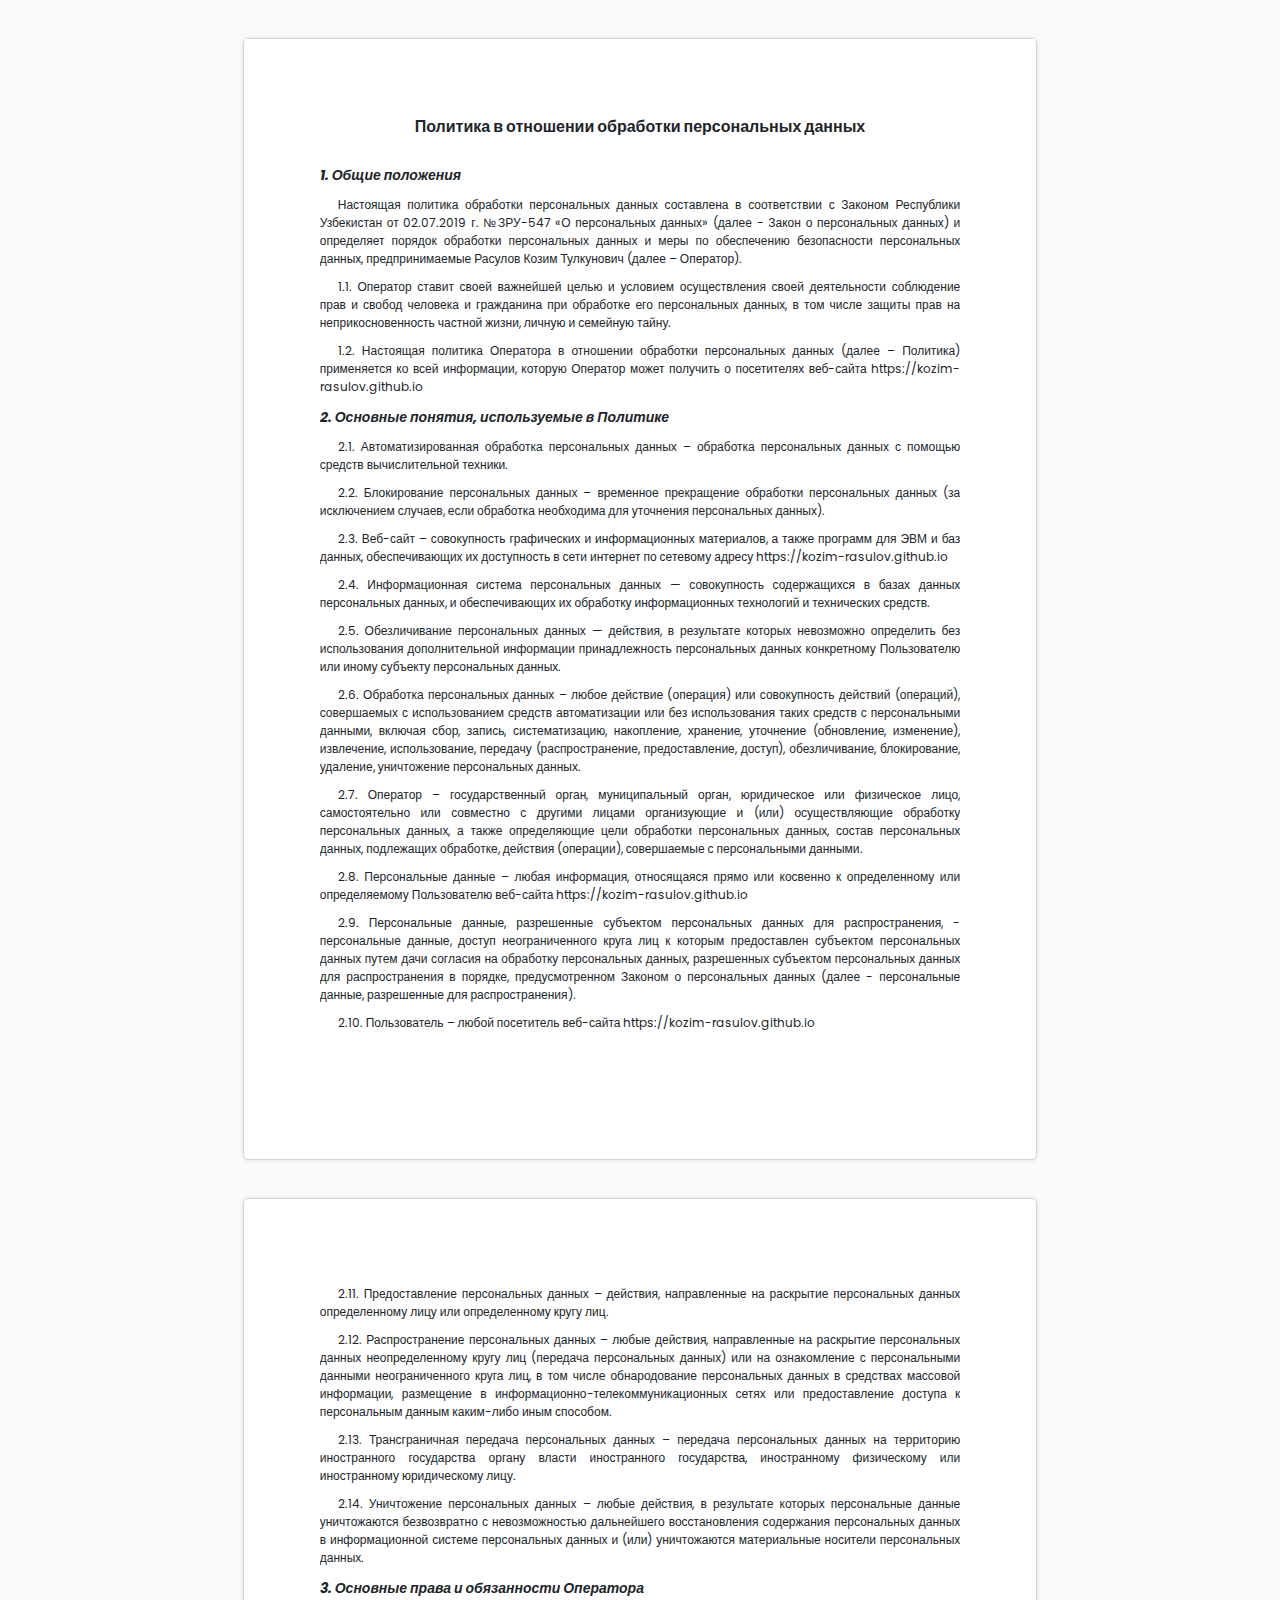
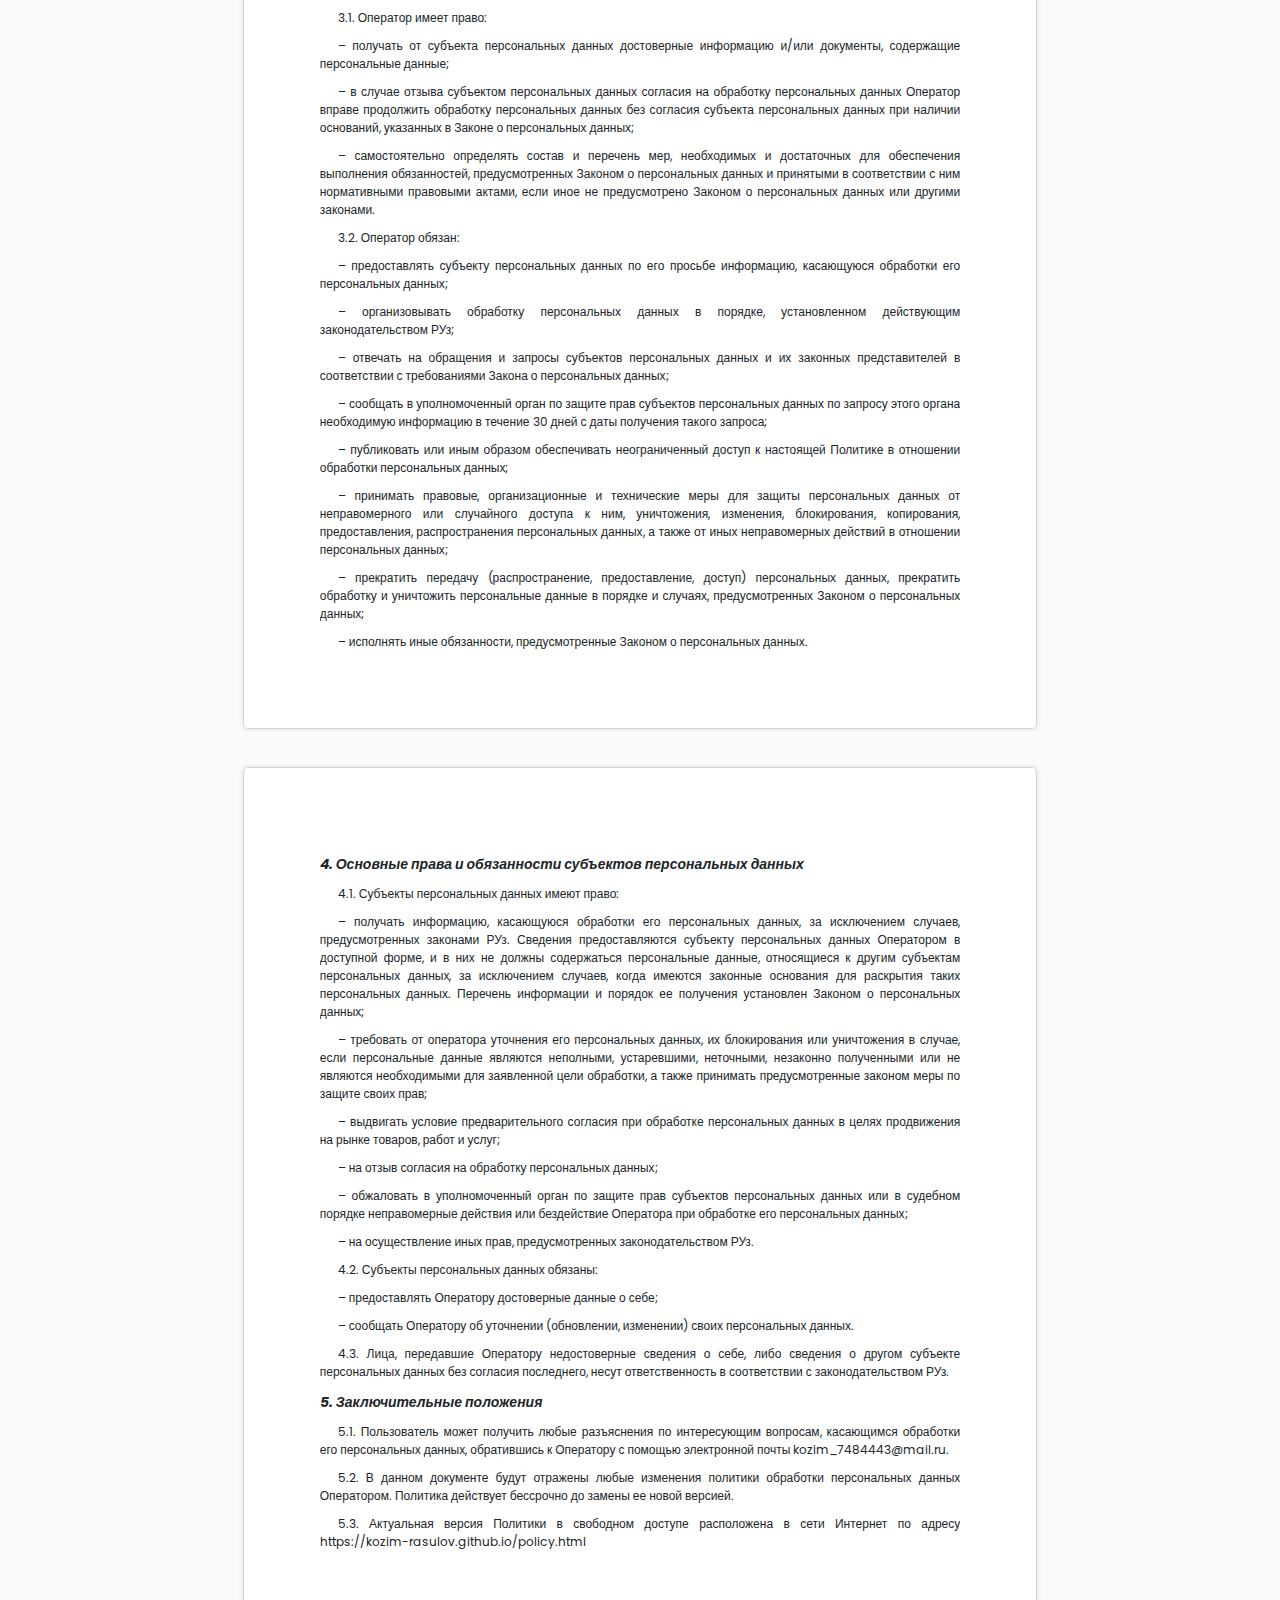
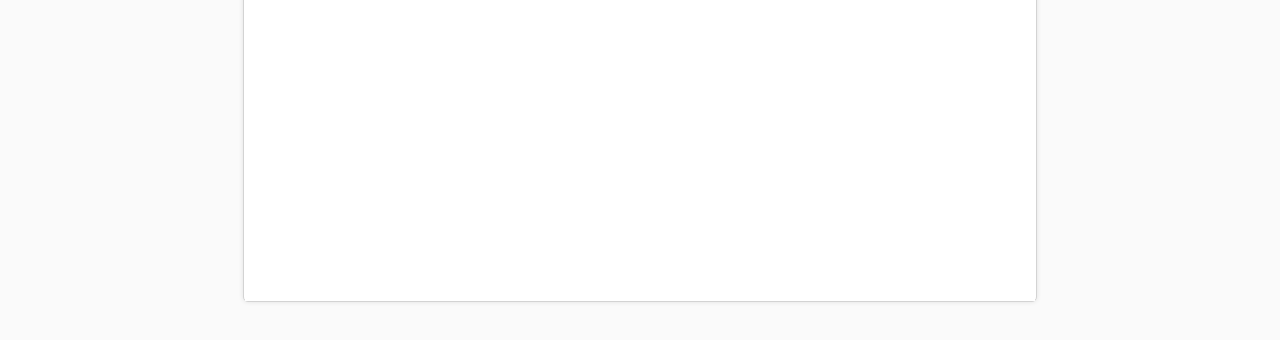
==== commit dd10ce80: "my-video added" ====
--- a/policy.html
+++ b/policy.html
@@ -1 +1 @@
-<!DOCTYPE html><html lang="ru"><head><meta charset="UTF-8"><meta name="viewport" content="width=device-width,initial-scale=1"><meta http-equiv="X-UA-Compatible" content="ie=edge"><title>Политика конфиденциальности</title><meta name="title" content="Мое портфолио - Политика конфиденциальности"><meta name="description" content="Здесь вы сможете ознакомиться с моими работами и узнать больше обо мне"><!-- Open Graph / Facebook --><meta property="og:type" content="website"><meta property="og:url" content="https://metatags.io/"><meta property="og:title" content="Мое портфолио - Политика конфиденциальности"><meta property="og:description" content="Здесь вы сможете ознакомиться с моими работами и узнать больше обо мне"><meta property="og:image" content="https://metatags.io/assets/meta-tags-16a33a6a8531e519cc0936fbba0ad904e52d35f34a46c97a2c9f6f7dd7d336f2.png"><!-- Twitter --><meta property="twitter:card" content="summary_large_image"><meta property="twitter:url" content="https://metatags.io/"><meta property="twitter:title" content="Мое портфолио - Политика конфиденциальности"><meta property="twitter:description" content="Здесь вы сможете ознакомиться с моими работами и узнать больше обо мне"><meta property="twitter:image" content="https://metatags.io/assets/meta-tags-16a33a6a8531e519cc0936fbba0ad904e52d35f34a46c97a2c9f6f7dd7d336f2.png"><!-- Favicon  --><link rel="apple-touch-icon" sizes="57x57" href="icons/favicon//apple-icon-57x57.png"><link rel="apple-touch-icon" sizes="60x60" href="icons/favicon//apple-icon-60x60.png"><link rel="apple-touch-icon" sizes="72x72" href="icons/favicon//apple-icon-72x72.png"><link rel="apple-touch-icon" sizes="76x76" href="icons/favicon//apple-icon-76x76.png"><link rel="apple-touch-icon" sizes="114x114" href="icons/favicon//apple-icon-114x114.png"><link rel="apple-touch-icon" sizes="120x120" href="icons/favicon//apple-icon-120x120.png"><link rel="apple-touch-icon" sizes="144x144" href="icons/favicon//apple-icon-144x144.png"><link rel="apple-touch-icon" sizes="152x152" href="icons/favicon//apple-icon-152x152.png"><link rel="apple-touch-icon" sizes="180x180" href="icons/favicon//apple-icon-180x180.png"><link rel="icon" type="image/png" sizes="192x192" href="icons/favicon//android-icon-192x192.png"><link rel="icon" type="image/png" sizes="32x32" href="icons/favicon//favicon-32x32.png"><link rel="icon" type="image/png" sizes="96x96" href="icons/favicon//favicon-96x96.png"><link rel="icon" type="image/png" sizes="16x16" href="icons/favicon//favicon-16x16.png"><link rel="manifest" href="icons/favicon//manifest.json"><meta name="msapplication-TileColor" content="#ffffff"><meta name="msapplication-TileImage" content="icons/favicon//ms-icon-144x144.png"><meta name="theme-color" content="#ffffff"><link rel="stylesheet" href="css/style.min.css"></head><body><div class="book"><div class="book__page"><div class="book__subpage"><h1 class="book__title">Политика в отношении обработки персональных данных</h1><h2 class="book__subtitle">1. Общие положения</h2><p class="book__descr">Настоящая политика обработки персональных данных составлена в соответствии с Законом Республики Узбекистан от 02.07.2019 г. №ЗРУ-547 «О персональных данных» (далее - Закон о персональных данных) и определяет порядок обработки персональных данных и меры по обеспечению безопасности персональных данных, предпринимаемые Расулов Козим Тулкунович (далее – Оператор).</p><p class="book__descr">1.1. Оператор ставит своей важнейшей целью и условием осуществления своей деятельности соблюдение прав и свобод человека и гражданина при обработке его персональных данных, в том числе защиты прав на неприкосновенность частной жизни, личную и семейную тайну.</p><p class="book__descr">1.2. Настоящая политика Оператора в отношении обработки персональных данных (далее – Политика) применяется ко всей информации, которую Оператор может получить о посетителях веб-сайта https://kozim-rasulov.github.io.</p><h2 class="book__subtitle">2. Основные понятия, используемые в Политике</h2><p class="book__descr">2.1. Автоматизированная обработка персональных данных – обработка персональных данных с помощью средств вычислительной техники.</p><p class="book__descr">2.2. Блокирование персональных данных – временное прекращение обработки персональных данных (за исключением случаев, если обработка необходима для уточнения персональных данных).</p><p class="book__descr">2.3. Веб-сайт – совокупность графических и информационных материалов, а также программ для ЭВМ и баз данных, обеспечивающих их доступность в сети интернет по сетевому адресу https://kozim-rasulov.github.io.</p><p class="book__descr">2.4. Информационная система персональных данных — совокупность содержащихся в базах данных персональных данных, и обеспечивающих их обработку информационных технологий и технических средств.</p><p class="book__descr">2.5. Обезличивание персональных данных — действия, в результате которых невозможно определить без использования дополнительной информации принадлежность персональных данных конкретному Пользователю или иному субъекту персональных данных.</p><p class="book__descr">2.6. Обработка персональных данных – любое действие (операция) или совокупность действий (операций), совершаемых с использованием средств автоматизации или без использования таких средств с персональными данными, включая сбор, запись, систематизацию, накопление, хранение, уточнение (обновление, изменение), извлечение, использование, передачу (распространение, предоставление, доступ), обезличивание, блокирование, удаление, уничтожение персональных данных.</p><p class="book__descr">2.7. Оператор – государственный орган, муниципальный орган, юридическое или физическое лицо, самостоятельно или совместно с другими лицами организующие и (или) осуществляющие обработку персональных данных, а также определяющие цели обработки персональных данных, состав персональных данных, подлежащих обработке, действия (операции), совершаемые с персональными данными.</p><p class="book__descr">2.8. Персональные данные – любая информация, относящаяся прямо или косвенно к определенному или определяемому Пользователю веб-сайта https://kozim-rasulov.github.io.</p><p class="book__descr">2.9. Персональные данные, разрешенные субъектом персональных данных для распространения, - персональные данные, доступ неограниченного круга лиц к которым предоставлен субъектом персональных данных путем дачи согласия на обработку персональных данных, разрешенных субъектом персональных данных для распространения в порядке, предусмотренном Законом о персональных данных (далее - персональные данные, разрешенные для распространения).</p><p class="book__descr">2.10. Пользователь – любой посетитель веб-сайта https://kozim-rasulov.github.io.</p></div></div><div class="book__page"><div class="book__subpage"><p class="book__descr">2.11. Предоставление персональных данных – действия, направленные на раскрытие персональных данных определенному лицу или определенному кругу лиц.</p><p class="book__descr">2.12. Распространение персональных данных – любые действия, направленные на раскрытие персональных данных неопределенному кругу лиц (передача персональных данных) или на ознакомление с персональными данными неограниченного круга лиц, в том числе обнародование персональных данных в средствах массовой информации, размещение в информационно-телекоммуникационных сетях или предоставление доступа к персональным данным каким-либо иным способом.</p><p class="book__descr">2.13. Трансграничная передача персональных данных – передача персональных данных на территорию иностранного государства органу власти иностранного государства, иностранному физическому или иностранному юридическому лицу.</p><p class="book__descr">2.14. Уничтожение персональных данных – любые действия, в результате которых персональные данные уничтожаются безвозвратно с невозможностью дальнейшего восстановления содержания персональных данных в информационной системе персональных данных и (или) уничтожаются материальные носители персональных данных.</p><h2 class="book__subtitle">3. Основные права и обязанности Оператора</h2><p class="book__descr">3.1. Оператор имеет право:</p><p class="book__descr">– получать от субъекта персональных данных достоверные информацию и/или документы, содержащие персональные данные;</p><p class="book__descr">– в случае отзыва субъектом персональных данных согласия на обработку персональных данных Оператор вправе продолжить обработку персональных данных без согласия субъекта персональных данных при наличии оснований, указанных в Законе о персональных данных;</p><p class="book__descr">– самостоятельно определять состав и перечень мер, необходимых и достаточных для обеспечения выполнения обязанностей, предусмотренных Законом о персональных данных и принятыми в соответствии с ним нормативными правовыми актами, если иное не предусмотрено Законом о персональных данных или другими законами.</p><p class="book__descr">3.2. Оператор обязан:</p><p class="book__descr">– предоставлять субъекту персональных данных по его просьбе информацию, касающуюся обработки его персональных данных;</p><p class="book__descr">– организовывать обработку персональных данных в порядке, установленном действующим законодательством РУз;</p><p class="book__descr">– отвечать на обращения и запросы субъектов персональных данных и их законных представителей в соответствии с требованиями Закона о персональных данных;</p><p class="book__descr">– сообщать в уполномоченный орган по защите прав субъектов персональных данных по запросу этого органа необходимую информацию в течение 30 дней с даты получения такого запроса;</p><p class="book__descr">– публиковать или иным образом обеспечивать неограниченный доступ к настоящей Политике в отношении обработки персональных данных;</p><p class="book__descr">– принимать правовые, организационные и технические меры для защиты персональных данных от неправомерного или случайного доступа к ним, уничтожения, изменения, блокирования, копирования, предоставления, распространения персональных данных, а также от иных неправомерных действий в отношении персональных данных;</p><p class="book__descr">– прекратить передачу (распространение, предоставление, доступ) персональных данных, прекратить обработку и уничтожить персональные данные в порядке и случаях, предусмотренных Законом о персональных данных;</p><p class="book__descr">– исполнять иные обязанности, предусмотренные Законом о персональных данных.</p></div></div><div class="book__page"><div class="book__subpage"><h2 class="book__subtitle">4. Основные права и обязанности субъектов персональных данных</h2><p class="book__descr">4.1. Субъекты персональных данных имеют право:</p><p class="book__descr">– получать информацию, касающуюся обработки его персональных данных, за исключением случаев, предусмотренных законами РУз. Сведения предоставляются субъекту персональных данных Оператором в доступной форме, и в них не должны содержаться персональные данные, относящиеся к другим субъектам персональных данных, за исключением случаев, когда имеются законные основания для раскрытия таких персональных данных. Перечень информации и порядок ее получения установлен Законом о персональных данных;</p><p class="book__descr">– требовать от оператора уточнения его персональных данных, их блокирования или уничтожения в случае, если персональные данные являются неполными, устаревшими, неточными, незаконно полученными или не являются необходимыми для заявленной цели обработки, а также принимать предусмотренные законом меры по защите своих прав;</p><p class="book__descr">– выдвигать условие предварительного согласия при обработке персональных данных в целях продвижения на рынке товаров, работ и услуг;</p><p class="book__descr">– на отзыв согласия на обработку персональных данных;</p><p class="book__descr">– обжаловать в уполномоченный орган по защите прав субъектов персональных данных или в судебном порядке неправомерные действия или бездействие Оператора при обработке его персональных данных;</p><p class="book__descr">– на осуществление иных прав, предусмотренных законодательством РУз.</p><p class="book__descr">4.2. Субъекты персональных данных обязаны:</p><p class="book__descr">– предоставлять Оператору достоверные данные о себе;</p><p class="book__descr">– сообщать Оператору об уточнении (обновлении, изменении) своих персональных данных.</p><p class="book__descr">4.3. Лица, передавшие Оператору недостоверные сведения о себе, либо сведения о другом субъекте персональных данных без согласия последнего, несут ответственность в соответствии с законодательством РУз.</p><h2 class="book__subtitle">5. Заключительные положения</h2><p class="book__descr">5.1. Пользователь может получить любые разъяснения по интересующим вопросам, касающимся обработки его персональных данных, обратившись к Оператору с помощью электронной почты kozim_7484443@mail.ru.</p><p class="book__descr">5.2. В данном документе будут отражены любые изменения политики обработки персональных данных Оператором. Политика действует бессрочно до замены ее новой версией.</p><p class="book__descr">5.3. Актуальная версия Политики в свободном доступе расположена в сети Интернет по адресу https://kozim-rasulov.github.io/policy.html.</p></div></div></div><script src="js/script.js"></script></body></html>+<!DOCTYPE html><html lang="ru"><head><meta charset="UTF-8"><meta name="viewport" content="width=device-width,initial-scale=1"><meta http-equiv="X-UA-Compatible" content="ie=edge"><title>Политика конфиденциальности</title><meta name="title" content="Мое портфолио - Политика конфиденциальности"><meta name="description" content="Здесь вы сможете ознакомиться с моими работами и узнать больше обо мне"><!-- Open Graph / Facebook --><meta property="og:type" content="website"><meta property="og:url" content="https://metatags.io/"><meta property="og:title" content="Мое портфолио - Политика конфиденциальности"><meta property="og:description" content="Здесь вы сможете ознакомиться с моими работами и узнать больше обо мне"><meta property="og:image" content="https://metatags.io/assets/meta-tags-16a33a6a8531e519cc0936fbba0ad904e52d35f34a46c97a2c9f6f7dd7d336f2.png"><!-- Twitter --><meta property="twitter:card" content="summary_large_image"><meta property="twitter:url" content="https://metatags.io/"><meta property="twitter:title" content="Мое портфолио - Политика конфиденциальности"><meta property="twitter:description" content="Здесь вы сможете ознакомиться с моими работами и узнать больше обо мне"><meta property="twitter:image" content="https://metatags.io/assets/meta-tags-16a33a6a8531e519cc0936fbba0ad904e52d35f34a46c97a2c9f6f7dd7d336f2.png"><!-- Favicon  --><link rel="apple-touch-icon" sizes="57x57" href="icons/favicon//apple-icon-57x57.png"><link rel="apple-touch-icon" sizes="60x60" href="icons/favicon//apple-icon-60x60.png"><link rel="apple-touch-icon" sizes="72x72" href="icons/favicon//apple-icon-72x72.png"><link rel="apple-touch-icon" sizes="76x76" href="icons/favicon//apple-icon-76x76.png"><link rel="apple-touch-icon" sizes="114x114" href="icons/favicon//apple-icon-114x114.png"><link rel="apple-touch-icon" sizes="120x120" href="icons/favicon//apple-icon-120x120.png"><link rel="apple-touch-icon" sizes="144x144" href="icons/favicon//apple-icon-144x144.png"><link rel="apple-touch-icon" sizes="152x152" href="icons/favicon//apple-icon-152x152.png"><link rel="apple-touch-icon" sizes="180x180" href="icons/favicon//apple-icon-180x180.png"><link rel="icon" type="image/png" sizes="192x192" href="icons/favicon//android-icon-192x192.png"><link rel="icon" type="image/png" sizes="32x32" href="icons/favicon//favicon-32x32.png"><link rel="icon" type="image/png" sizes="96x96" href="icons/favicon//favicon-96x96.png"><link rel="icon" type="image/png" sizes="16x16" href="icons/favicon//favicon-16x16.png"><link rel="manifest" href="icons/favicon//manifest.json"><meta name="msapplication-TileColor" content="#ffffff"><meta name="msapplication-TileImage" content="icons/favicon//ms-icon-144x144.png"><meta name="theme-color" content="#ffffff"><link rel="stylesheet" href="css/style.min.css"></head><body><div class="book"><div class="book__page"><div class="book__subpage"><h1 class="book__title">Политика в отношении обработки персональных данных</h1><h2 class="book__subtitle">1. Общие положения</h2><p class="book__descr">Настоящая политика обработки персональных данных составлена в соответствии с Законом Республики Узбекистан от 02.07.2019 г. №ЗРУ-547 «О персональных данных» (далее - Закон о персональных данных) и определяет порядок обработки персональных данных и меры по обеспечению безопасности персональных данных, предпринимаемые Расулов Козим Тулкунович (далее – Оператор).</p><p class="book__descr">1.1. Оператор ставит своей важнейшей целью и условием осуществления своей деятельности соблюдение прав и свобод человека и гражданина при обработке его персональных данных, в том числе защиты прав на неприкосновенность частной жизни, личную и семейную тайну.</p><p class="book__descr">1.2. Настоящая политика Оператора в отношении обработки персональных данных (далее – Политика) применяется ко всей информации, которую Оператор может получить о посетителях веб-сайта https://kozim-rasulov.github.io</p><h2 class="book__subtitle">2. Основные понятия, используемые в Политике</h2><p class="book__descr">2.1. Автоматизированная обработка персональных данных – обработка персональных данных с помощью средств вычислительной техники.</p><p class="book__descr">2.2. Блокирование персональных данных – временное прекращение обработки персональных данных (за исключением случаев, если обработка необходима для уточнения персональных данных).</p><p class="book__descr">2.3. Веб-сайт – совокупность графических и информационных материалов, а также программ для ЭВМ и баз данных, обеспечивающих их доступность в сети интернет по сетевому адресу https://kozim-rasulov.github.io</p><p class="book__descr">2.4. Информационная система персональных данных — совокупность содержащихся в базах данных персональных данных, и обеспечивающих их обработку информационных технологий и технических средств.</p><p class="book__descr">2.5. Обезличивание персональных данных — действия, в результате которых невозможно определить без использования дополнительной информации принадлежность персональных данных конкретному Пользователю или иному субъекту персональных данных.</p><p class="book__descr">2.6. Обработка персональных данных – любое действие (операция) или совокупность действий (операций), совершаемых с использованием средств автоматизации или без использования таких средств с персональными данными, включая сбор, запись, систематизацию, накопление, хранение, уточнение (обновление, изменение), извлечение, использование, передачу (распространение, предоставление, доступ), обезличивание, блокирование, удаление, уничтожение персональных данных.</p><p class="book__descr">2.7. Оператор – государственный орган, муниципальный орган, юридическое или физическое лицо, самостоятельно или совместно с другими лицами организующие и (или) осуществляющие обработку персональных данных, а также определяющие цели обработки персональных данных, состав персональных данных, подлежащих обработке, действия (операции), совершаемые с персональными данными.</p><p class="book__descr">2.8. Персональные данные – любая информация, относящаяся прямо или косвенно к определенному или определяемому Пользователю веб-сайта https://kozim-rasulov.github.io</p><p class="book__descr">2.9. Персональные данные, разрешенные субъектом персональных данных для распространения, - персональные данные, доступ неограниченного круга лиц к которым предоставлен субъектом персональных данных путем дачи согласия на обработку персональных данных, разрешенных субъектом персональных данных для распространения в порядке, предусмотренном Законом о персональных данных (далее - персональные данные, разрешенные для распространения).</p><p class="book__descr">2.10. Пользователь – любой посетитель веб-сайта https://kozim-rasulov.github.io</p></div></div><div class="book__page"><div class="book__subpage"><p class="book__descr">2.11. Предоставление персональных данных – действия, направленные на раскрытие персональных данных определенному лицу или определенному кругу лиц.</p><p class="book__descr">2.12. Распространение персональных данных – любые действия, направленные на раскрытие персональных данных неопределенному кругу лиц (передача персональных данных) или на ознакомление с персональными данными неограниченного круга лиц, в том числе обнародование персональных данных в средствах массовой информации, размещение в информационно-телекоммуникационных сетях или предоставление доступа к персональным данным каким-либо иным способом.</p><p class="book__descr">2.13. Трансграничная передача персональных данных – передача персональных данных на территорию иностранного государства органу власти иностранного государства, иностранному физическому или иностранному юридическому лицу.</p><p class="book__descr">2.14. Уничтожение персональных данных – любые действия, в результате которых персональные данные уничтожаются безвозвратно с невозможностью дальнейшего восстановления содержания персональных данных в информационной системе персональных данных и (или) уничтожаются материальные носители персональных данных.</p><h2 class="book__subtitle">3. Основные права и обязанности Оператора</h2><p class="book__descr">3.1. Оператор имеет право:</p><p class="book__descr">– получать от субъекта персональных данных достоверные информацию и/или документы, содержащие персональные данные;</p><p class="book__descr">– в случае отзыва субъектом персональных данных согласия на обработку персональных данных Оператор вправе продолжить обработку персональных данных без согласия субъекта персональных данных при наличии оснований, указанных в Законе о персональных данных;</p><p class="book__descr">– самостоятельно определять состав и перечень мер, необходимых и достаточных для обеспечения выполнения обязанностей, предусмотренных Законом о персональных данных и принятыми в соответствии с ним нормативными правовыми актами, если иное не предусмотрено Законом о персональных данных или другими законами.</p><p class="book__descr">3.2. Оператор обязан:</p><p class="book__descr">– предоставлять субъекту персональных данных по его просьбе информацию, касающуюся обработки его персональных данных;</p><p class="book__descr">– организовывать обработку персональных данных в порядке, установленном действующим законодательством РУз;</p><p class="book__descr">– отвечать на обращения и запросы субъектов персональных данных и их законных представителей в соответствии с требованиями Закона о персональных данных;</p><p class="book__descr">– сообщать в уполномоченный орган по защите прав субъектов персональных данных по запросу этого органа необходимую информацию в течение 30 дней с даты получения такого запроса;</p><p class="book__descr">– публиковать или иным образом обеспечивать неограниченный доступ к настоящей Политике в отношении обработки персональных данных;</p><p class="book__descr">– принимать правовые, организационные и технические меры для защиты персональных данных от неправомерного или случайного доступа к ним, уничтожения, изменения, блокирования, копирования, предоставления, распространения персональных данных, а также от иных неправомерных действий в отношении персональных данных;</p><p class="book__descr">– прекратить передачу (распространение, предоставление, доступ) персональных данных, прекратить обработку и уничтожить персональные данные в порядке и случаях, предусмотренных Законом о персональных данных;</p><p class="book__descr">– исполнять иные обязанности, предусмотренные Законом о персональных данных.</p></div></div><div class="book__page"><div class="book__subpage"><h2 class="book__subtitle">4. Основные права и обязанности субъектов персональных данных</h2><p class="book__descr">4.1. Субъекты персональных данных имеют право:</p><p class="book__descr">– получать информацию, касающуюся обработки его персональных данных, за исключением случаев, предусмотренных законами РУз. Сведения предоставляются субъекту персональных данных Оператором в доступной форме, и в них не должны содержаться персональные данные, относящиеся к другим субъектам персональных данных, за исключением случаев, когда имеются законные основания для раскрытия таких персональных данных. Перечень информации и порядок ее получения установлен Законом о персональных данных;</p><p class="book__descr">– требовать от оператора уточнения его персональных данных, их блокирования или уничтожения в случае, если персональные данные являются неполными, устаревшими, неточными, незаконно полученными или не являются необходимыми для заявленной цели обработки, а также принимать предусмотренные законом меры по защите своих прав;</p><p class="book__descr">– выдвигать условие предварительного согласия при обработке персональных данных в целях продвижения на рынке товаров, работ и услуг;</p><p class="book__descr">– на отзыв согласия на обработку персональных данных;</p><p class="book__descr">– обжаловать в уполномоченный орган по защите прав субъектов персональных данных или в судебном порядке неправомерные действия или бездействие Оператора при обработке его персональных данных;</p><p class="book__descr">– на осуществление иных прав, предусмотренных законодательством РУз.</p><p class="book__descr">4.2. Субъекты персональных данных обязаны:</p><p class="book__descr">– предоставлять Оператору достоверные данные о себе;</p><p class="book__descr">– сообщать Оператору об уточнении (обновлении, изменении) своих персональных данных.</p><p class="book__descr">4.3. Лица, передавшие Оператору недостоверные сведения о себе, либо сведения о другом субъекте персональных данных без согласия последнего, несут ответственность в соответствии с законодательством РУз.</p><h2 class="book__subtitle">5. Заключительные положения</h2><p class="book__descr">5.1. Пользователь может получить любые разъяснения по интересующим вопросам, касающимся обработки его персональных данных, обратившись к Оператору с помощью электронной почты kozim_7484443@mail.ru.</p><p class="book__descr">5.2. В данном документе будут отражены любые изменения политики обработки персональных данных Оператором. Политика действует бессрочно до замены ее новой версией.</p><p class="book__descr">5.3. Актуальная версия Политики в свободном доступе расположена в сети Интернет по адресу https://kozim-rasulov.github.io/policy.html</p></div></div></div><script src="js/script.js"></script></body></html>--- a/css/style.min.css
+++ b/css/style.min.css
@@ -4,4 +4,4 @@
  * Copyright 2011-2019 Twitter, Inc.
  * Licensed under MIT (https://github.com/twbs/bootstrap/blob/master/LICENSE)
  * Forked from Normalize.css, licensed MIT (https://github.com/necolas/normalize.css/blob/master/LICENSE.md)
- */@import url(https://fonts.googleapis.com/css2?family=Poppins:wght@500;700&display=swap);*,::after,::before{box-sizing:border-box}html{font-family:sans-serif;line-height:1.15;-webkit-text-size-adjust:100%;-webkit-tap-highlight-color:rgba(0,0,0,0)}article,aside,figcaption,figure,footer,header,hgroup,main,nav,section{display:block}body{margin:0;font-family:-apple-system,BlinkMacSystemFont,"Segoe UI",Roboto,"Helvetica Neue",Arial,"Noto Sans",sans-serif,"Apple Color Emoji","Segoe UI Emoji","Segoe UI Symbol","Noto Color Emoji";font-size:1rem;font-weight:400;line-height:1.5;color:#212529;text-align:left;background-color:#fff}[tabindex="-1"]:focus{outline:0!important}hr{box-sizing:content-box;height:0;overflow:visible}h1,h2,h3,h4,h5,h6{margin-top:0;margin-bottom:.5rem}p{margin-top:0;margin-bottom:1rem}abbr[data-original-title],abbr[title]{text-decoration:underline;-webkit-text-decoration:underline dotted;text-decoration:underline dotted;cursor:help;border-bottom:0;-webkit-text-decoration-skip-ink:none;text-decoration-skip-ink:none}address{margin-bottom:1rem;font-style:normal;line-height:inherit}dl,ol,ul{margin-top:0;margin-bottom:1rem}ol ol,ol ul,ul ol,ul ul{margin-bottom:0}dt{font-weight:700}dd{margin-bottom:.5rem;margin-left:0}blockquote{margin:0 0 1rem}b,strong{font-weight:bolder}small{font-size:80%}sub,sup{position:relative;font-size:75%;line-height:0;vertical-align:baseline}sub{bottom:-.25em}sup{top:-.5em}a{color:#007bff;text-decoration:none;background-color:rgba(0,0,0,0)}a:hover{color:#0056b3;text-decoration:underline}a:not([href]):not([tabindex]){color:inherit;text-decoration:none}a:not([href]):not([tabindex]):focus,a:not([href]):not([tabindex]):hover{color:inherit;text-decoration:none}a:not([href]):not([tabindex]):focus{outline:0}code,kbd,pre,samp{font-family:SFMono-Regular,Menlo,Monaco,Consolas,"Liberation Mono","Courier New",monospace;font-size:1em}pre{margin-top:0;margin-bottom:1rem;overflow:auto}figure{margin:0 0 1rem}img{vertical-align:middle;border-style:none}svg{overflow:hidden;vertical-align:middle}table{border-collapse:collapse}caption{padding-top:.75rem;padding-bottom:.75rem;color:#6c757d;text-align:left;caption-side:bottom}th{text-align:inherit}label{display:inline-block;margin-bottom:.5rem}button{border-radius:0}button:focus{outline:1px dotted;outline:5px auto -webkit-focus-ring-color}button,input,optgroup,select,textarea{margin:0;font-family:inherit;font-size:inherit;line-height:inherit}button,input{overflow:visible}button,select{text-transform:none}select{word-wrap:normal}[type=button],[type=reset],[type=submit],button{-webkit-appearance:button}[type=button]:not(:disabled),[type=reset]:not(:disabled),[type=submit]:not(:disabled),button:not(:disabled){cursor:pointer}[type=button]::-moz-focus-inner,[type=reset]::-moz-focus-inner,[type=submit]::-moz-focus-inner,button::-moz-focus-inner{padding:0;border-style:none}input[type=checkbox],input[type=radio]{box-sizing:border-box;padding:0}input[type=date],input[type=datetime-local],input[type=month],input[type=time]{-webkit-appearance:listbox}textarea{overflow:auto;resize:vertical}fieldset{min-width:0;padding:0;margin:0;border:0}legend{display:block;width:100%;max-width:100%;padding:0;margin-bottom:.5rem;font-size:1.5rem;line-height:inherit;color:inherit;white-space:normal}progress{vertical-align:baseline}[type=number]::-webkit-inner-spin-button,[type=number]::-webkit-outer-spin-button{height:auto}[type=search]{outline-offset:-2px;-webkit-appearance:none}[type=search]::-webkit-search-decoration{-webkit-appearance:none}::-webkit-file-upload-button{font:inherit;-webkit-appearance:button}output{display:inline-block}summary{display:list-item;cursor:pointer}template{display:none}[hidden]{display:none!important}@font-face{font-family:icomoon;src:url(../fonts/social-fonts/icomoon.eot?ut4abc);src:url(../fonts/social-fonts/icomoon.eot?ut4abc#iefix) format("embedded-opentype"),url(../fonts/social-fonts/icomoon.ttf?ut4abc) format("truetype"),url(../fonts/social-fonts/icomoon.woff?ut4abc) format("woff"),url(../fonts/social-fonts/icomoon.svg?ut4abc#icomoon) format("svg");font-weight:400;font-style:normal;font-display:block}[class*=" icon-"],[class^=icon-]{font-family:icomoon!important;font-style:normal;font-weight:400;font-variant:normal;text-transform:none;line-height:1;-webkit-font-smoothing:antialiased;-moz-osx-font-smoothing:grayscale}.icon-xmark-solid:before{content:""}.icon-github:before{content:""}.icon-instagram:before{content:""}.icon-linkedin:before{content:""}.icon-square-facebook:before{content:""}.icon-telegram:before{content:""}.button{height:45px;background:#ffa501;box-shadow:0 4px 4px rgba(0,0,0,.15);padding:12px 25px;border:none;line-height:21px}.button:hover{transform:scale(.96)}.button:focus{border:none}*{font-family:Poppins,sans-serif;margin:0;padding:0}h1,h2,h3,h4,h5,h6,p,ul{margin:0;padding:0}ul{list-style-type:none}.container{max-width:1140px;margin:0 auto}.divider{width:60px;height:3px;background-color:#ffa501;margin:25px auto 0}.hamburger{position:absolute;top:20px;right:30px;height:21px;display:flex;flex-direction:column;justify-content:space-between;align-items:flex-end;cursor:pointer}.hamburger span{display:block;width:30px;height:3px;background:#fff;transition:all .5s}.hamburger span.hamburger__long{width:36px}.hamburger:hover span{background:#ffa501}.menu{position:fixed;top:0;left:-100%;width:100%;height:100vh;z-index:10;visibility:hidden;opacity:0;transition:all .6s}.menu__active{left:0;visibility:visible;opacity:1}.menu__block{position:relative;transition:all .6s;width:345px;padding-top:140px;padding-left:40px;background-color:#ffa501;height:100%;z-index:10}.menu__close{position:absolute;top:25px;right:25px;font-size:38px;line-height:29px;cursor:pointer;transition:all .3s}.menu__close:hover{transform:scale(.9);color:red}.menu__list{list-style-type:none;padding-left:35px}.menu__link{position:relative;font-weight:700;font-size:24px;line-height:36px;margin-bottom:15px}.menu__link:before{content:"";position:absolute;top:50%;transform:translateY(-50%);left:-35px;width:15px;height:15px;border-radius:100%;border:1px solid #000;transition:all .5s}.menu__link:hover:before{border:none;background:#fff}.menu__link a{display:block;color:#fff;text-decoration:none;width:100%}.menu__overlay{position:fixed;top:0;left:0;width:100%;height:100%;background-color:#fff;opacity:.75}.title{font-weight:700;font-size:36px;line-height:60px;color:#000}.title_fz14{font-size:14px;line-height:21px}.title_fz16{font-size:16px;line-height:24px}.title_fz20{font-size:20px;line-height:30px}.title_fz48{font-size:48px}.title_section{text-align:center;position:relative}.title_section:before{content:"";position:absolute;width:36px;height:36px;background:#ffa501;border-radius:100%;z-index:-1;top:-25%;left:0}.title_section:before{left:50%;transform:translateX(-50%)}.title_section-subtitle{text-align:center}.socials{display:flex}.socials__link{font-size:23px;line-height:20px;color:#000;margin-right:15px;text-align:center;vertical-align:middle}.socials__link:last-child{margin-right:0}.socials__link_small{font-size:21px}.socials__link span{transition:all .5s}.socials__link:hover{text-decoration:none}.socials__link:hover .icon-github{color:#6e7177}.socials__link:hover .icon-instagram{color:#ff0059}.socials__link:hover .icon-square-facebook{color:#3b5998}.socials__link:hover .icon-telegram{color:#25a4e2}.socials__link:hover .icon-linkedin{color:#0a66c2}.socials_column .socials__link{transform:rotate(90deg);color:#fff}.socials_menu{position:absolute;bottom:50px;left:50%;transform:translateX(-50%)}.socials_contacts{margin-top:20px}.sidepanel{position:absolute;top:230px;left:-100px;display:flex;min-width:340px;justify-content:space-between;align-items:center;z-index:10;transform:rotate(-90deg)}.sidepanel__divider{width:70px;height:2px;background-color:#fff;margin:0 15px}.sidepanel__text{font-size:16px;color:#fff;font-weight:700}.promo{min-height:100vh;position:relative;background:url(../img/main_bg_reserv.png) no-repeat 50%/cover;padding-top:205px}.promo__subtitle{position:relative;padding-left:10px;z-index:2;color:#fff}.promo__subtitle:before{content:"";position:absolute;width:36px;height:36px;background:#ffa501;border-radius:100%;z-index:-1;top:-25%;left:0}.promo__title{width:535px;margin-top:10px;color:#fff}.promo__btns{margin-top:25px;display:flex;justify-content:space-between;align-items:center;width:250px}.promo__link{color:#fff;font-weight:700;transition:all .5s}.promo__link:hover{color:#ffa501;text-decoration:none}.promo__link.button:hover{color:#fff}.about{padding-top:120px}.about__wrapper{display:grid;grid-template-columns:400px 670px;grid-template-rows:minmax(245px,auto) minmax(255px,auto);grid-auto-rows:minmax(245px,auto);-moz-column-gap:70px;column-gap:70px;row-gap:40px}.about__photo{grid-row:1/3}.about__photo img{width:100%;height:100%;-o-object-fit:cover;object-fit:cover}.about__title{position:relative;padding-left:12px;margin-top:6px}.about__title:before{content:"";position:absolute;width:36px;height:36px;background:#ffa501;border-radius:100%;z-index:-1;top:-25%;left:0}.about__text{margin-top:20px;font-size:14px;line-height:21px}.about__skills{display:grid;grid-template:repeat(2,auto)/repeat(2,260px);grid-auto-rows:auto;-moz-column-gap:50px;column-gap:50px;row-gap:20px}.about__skills-item{display:grid;grid-template-columns:40px 200px;-moz-column-gap:20px;column-gap:20px}.about__skills-round{position:relative;padding-top:15px;padding-left:15px}.about__skills-round:before{content:"";position:absolute;width:36px;height:36px;background:#ffa501;border-radius:100%;z-index:-1;top:-25%;left:0}.about__skills-round:before{top:0}.about__skills-text{font-size:12px;line-height:18px;margin-top:6px}.about .divider{margin:0}.resume{padding-top:120px}.resume__wrapper{padding:60px 77px 0;display:grid;grid-template-columns:repeat(2,425px);-moz-column-gap:135px;column-gap:135px}.resume__column-title{position:relative;padding-left:50px}.resume__column-title:before{position:absolute;content:"";width:15px;height:15px;background:#ffa501;border-radius:100%;top:50%;transform:translateY(-50%);left:0}.resume__column li{position:relative}.resume__column li::after{position:absolute;content:"";width:1px;height:calc(100% + 8px);background-color:#000;top:-8px;left:7px}.resume__item{position:relative;padding-left:50px}.resume__item::before{position:absolute;content:"";height:1px;width:43px;background-color:#000;top:63px;left:7px}.resume__item-head{position:relative;padding-top:45px;padding-left:56px}.resume__item-body{font-size:12px;line-height:18px;margin-top:12px}.resume__item-icon{position:absolute;bottom:0;left:0}.resume__item-icon:before{content:"";position:absolute;width:36px;height:36px;background:#ffa501;border-radius:100%;z-index:-1;top:-25%;left:0}.resume__item-icon:before{top:auto;bottom:3px}.resume__item-icon img{display:block;position:absolute;top:-25px;left:18px}.resume__item-descr{font-size:12px;line-height:18px}.skills{padding-top:126px}.skills__wrapper{padding:0 10px;display:grid;grid-template-columns:repeat(auto-fill,270px);justify-content:center;grid-template-rows:repeat(2,minmax(270px,auto));grid-auto-rows:minmax(270px,auto);gap:13px;margin-top:60px}.skills__block{border:1px solid #000;padding:30px 30px 25px}.skills__icon{height:65px}.skills__icon img{height:100%;width:100%;-o-object-fit:contain;object-fit:contain;-o-object-position:left;object-position:left}.skills__name{font-weight:700;font-size:14px;line-height:21px;margin-top:20px}.skills__descr{font-size:12px;line-height:18px;margin-top:15px}.skills__ratings{margin-top:120px;display:grid;justify-content:space-evenly;grid-template-columns:repeat(auto-fill,350px);grid-template-rows:repeat(2,70px);grid-auto-rows:70px;-moz-column-gap:45px;column-gap:45px;row-gap:30px}.skills__ratings-item{display:grid;grid-template-columns:300px 50px;grid-template-rows:21px 14px;padding-top:8px;justify-content:space-between;align-content:space-between}.skills__ratings-title{position:relative;font-size:14px;line-height:21px;font-weight:700;padding-left:14px}.skills__ratings-title:before{content:"";position:absolute;width:36px;height:36px;background:#ffa501;border-radius:100%;z-index:-1;top:-25%;left:0}.skills__ratings-title:before{top:-8px;left:0}.skills__ratings-counter{font-size:14px;line-height:21px;text-align:right}.skills__ratings-line{grid-column:1/3;height:100%;background-color:#e8e4de;border-radius:4px}.skills__ratings-line span{display:block;height:100%;background-color:#ffa501;border-radius:4px}.portfolio{padding-top:126px}.portfolio__wrapper{margin-top:60px;display:grid;grid-template:repeat(2,280px)/repeat(4,280px);grid-auto-rows:280px;gap:5px}.portfolio__item{position:relative;display:block;transition:all .5s}.portfolio__item:hover{transform:scale(1.025)}.portfolio__item img{width:100%;height:100%;-o-object-fit:cover;object-fit:cover;-o-object-position:top;object-position:top}.portfolio__item_second{grid-row:2/3;grid-column:2/4}.portfolio__item_first{grid-row:1/3;grid-column:4/5}.portfolio__item_third{grid-row:3/5;grid-column:1/2}.portfolio__descr{position:absolute;color:#ffa501;font-weight:700;font-size:36px;opacity:0;transition:all .5s;width:100%;height:100%;top:0;left:0;display:flex;justify-content:center;align-items:center;text-transform:uppercase}.portfolio__descr:hover{opacity:1;background-color:rgba(0,0,0,.7)}.price{padding-top:66px}.price__wrapper{margin-top:60px;display:grid;grid-template:minmax(44px,auto)/repeat(2,370px);grid-auto-rows:minmax(44px,auto);row-gap:15px;justify-content:space-between}.price__item{padding-left:25px;display:grid;justify-content:space-between;align-content:start;grid-template:minmax(26px,auto) minmax(18px,auto)/auto auto}.price__name{position:relative}.price__name:before{position:absolute;content:"";width:15px;height:15px;background:#ffa501;border-radius:100%;top:3px;left:-25px}.price__count{text-align:right}.price__descr{font-size:12px;line-height:18px;grid-column:1/3;margin-top:5px}.contacts{padding:120px 0 90px}.contacts__wrapper{padding:0 43px;display:grid;grid-template-columns:400px 585px;grid-template-rows:583px;justify-content:space-between}.contacts__photo img{width:100%;height:100%;-o-object-fit:cover;object-fit:cover}.contacts__title{position:relative;padding-left:12px}.contacts__title:before{content:"";position:absolute;width:36px;height:36px;background:#ffa501;border-radius:100%;z-index:-1;top:-25%;left:0}.contacts__text{margin-top:20px;font-weight:700;font-size:14px;line-height:21px}.contacts__form{margin-top:30px;display:grid;grid-template:45px 190px 45px/repeat(2,280px);justify-content:space-between;row-gap:30px}.contacts__form label{position:absolute;margin:0;height:18px;background-color:#fff;padding:0 8px;top:-9px;left:12px}.contacts__input{position:relative}.contacts__input input{width:100%;height:100%;padding:0 20px;font-size:12px}.contacts__textarea{position:relative;grid-column:1/3}.contacts__textarea textarea{width:100%;height:100%;resize:none;padding:13px 20px;font-size:12px}.contacts__triggers{grid-column:1/3;display:grid;grid-template-columns:219px auto;-moz-column-gap:35px;column-gap:35px}.contacts__button{font-weight:700;font-size:14px}.contacts__policy{display:flex;align-items:center;font-size:12px;line-height:18px}.contacts__policy input{margin-right:10px;cursor:pointer}.contacts .divider{margin:0}@media(max-width:1400px){.sidepanel{display:none}}@media(max-width:1199px){.container{max-width:960px}.about__wrapper{grid-template-columns:400px 510px;-moz-column-gap:50px;column-gap:50px}.about__skills{-moz-column-gap:20px;column-gap:20px;grid-template:repeat(2,minmax(115px,auto))/repeat(2,245px)}.about__skills-item{grid-template-columns:40px auto}.resume__wrapper{padding:60px 0 0;-moz-column-gap:110px;column-gap:110px}.portfolio__wrapper{grid-template:repeat(2,280px)/repeat(auto-fill,280px);justify-content:center}.portfolio__item_first,.portfolio__item_second,.portfolio__item_third{grid-row:unset;grid-column:unset}.contacts__wrapper{padding:0;grid-template-columns:345px 585px}}@media(max-width:991px){.container{max-width:720px}.title_section-subtitle{font-size:30px}.about__wrapper{grid-template-columns:300px 380px;-moz-column-gap:40px;column-gap:40px}.about__subtitle{font-size:30px}.about__skills{grid-template-columns:auto}.resume__wrapper{grid-template-columns:repeat(2,340px);-moz-column-gap:40px;column-gap:40px}.skills__ratings{margin-top:70px}.price__wrapper{grid-template:minmax(44px,auto)/repeat(2,350px)}.contacts__wrapper{grid-template-columns:585px;justify-content:center}.contacts__photo{display:none}}@media(max-width:767px){.container{max-width:540px}.title_fz48{font-size:28px}.promo__title{width:300px;line-height:39px}.about{padding-top:40px}.about__wrapper{grid-template:400px auto auto/1fr}.about__photo{grid-row:unset}.about__photo img{-o-object-position:bottom;object-position:bottom}.about__skills{grid-template-columns:repeat(2,260px)}.about__skills-item{grid-template-columns:40px 200px;-moz-column-gap:20px;column-gap:20px}.resume{padding-top:90px}.resume__wrapper{grid-template-columns:425px;padding:0}.resume__column{margin-top:60px}.skills{padding-top:90px}.portfolio{padding-top:90px}.price__wrapper{grid-template:minmax(44px,auto)/minmax(auto,370px);justify-content:center;row-gap:20px}.contacts__wrapper{grid-template-columns:540px}.contacts__form{grid-template:45px 190px 45px/repeat(2,256px)}}@media(max-width:575px){.container{width:100%;padding:0 15px}.title_fz48{font-size:26px}.title_section-subtitle{font-size:24px}.hamburger{right:20px}.menu__block{width:250px;padding-left:20px}.promo{background:url(../img/main_bg_reserv.png) no-repeat 66%/cover}.promo__btns{margin-top:30px}.about__wrapper{grid-template:340px auto auto/1fr}.about__skills{grid-template-columns:1fr}.about__subtitle{font-size:24px}.resume__wrapper{grid-template-columns:1fr}.skills__ratings{grid-template-columns:minmax(auto,350px)}.skills__ratings-item{grid-template-columns:240px 50px}.contacts{padding:46px 0}.contacts__wrapper{grid-template-columns:1fr;grid-template-rows:735px}.contacts__subtitle{font-size:24px}.contacts__form{grid-template:repeat(2,45px) 190px 45px/1fr;grid-auto-rows:auto}.contacts__textarea,.contacts__triggers{grid-column:unset}.contacts__triggers{grid-template-columns:minmax(auto,219px);justify-content:center;-moz-column-gap:0;column-gap:0;row-gap:20px}.contacts__button{order:1}}body{margin:0;padding:0;background-color:#fafafa;font:12pt Tahoma}.book__page{position:relative;width:21cm;min-height:29.7cm;padding:2cm;margin:1cm auto;border:1px #d3d3d3 solid;border-radius:5px;background:#fff;box-shadow:0 0 5px rgba(0,0,0,.1)}.book__subpage{height:256mm;outline:2cm #fff solid}.book__title{font-weight:900;font-size:16px;text-align:center;margin-bottom:30px}.book__subtitle{font-size:14px;line-height:12px;font-style:italic;margin-top:15px;margin-bottom:15px}.book__descr{font-size:12px;text-indent:1.5em;text-align:justify;margin-top:10px}@page{size:A4;margin:0}@media print{.book__page{margin:0;border:initial;border-radius:initial;width:initial;min-height:initial;box-shadow:initial;background:initial;page-break-after:always}}.print__icon{font-size:45px;position:absolute;right:2cm;bottom:250px;cursor:pointer;transition:all .3s}.print__icon:hover{color:#ffa501}+ */@import url(https://fonts.googleapis.com/css2?family=Poppins:wght@500;700&display=swap);*,::after,::before{box-sizing:border-box}html{font-family:sans-serif;line-height:1.15;-webkit-text-size-adjust:100%;-webkit-tap-highlight-color:rgba(0,0,0,0)}article,aside,figcaption,figure,footer,header,hgroup,main,nav,section{display:block}body{margin:0;font-family:-apple-system,BlinkMacSystemFont,"Segoe UI",Roboto,"Helvetica Neue",Arial,"Noto Sans",sans-serif,"Apple Color Emoji","Segoe UI Emoji","Segoe UI Symbol","Noto Color Emoji";font-size:1rem;font-weight:400;line-height:1.5;color:#212529;text-align:left;background-color:#fff}[tabindex="-1"]:focus{outline:0!important}hr{box-sizing:content-box;height:0;overflow:visible}h1,h2,h3,h4,h5,h6{margin-top:0;margin-bottom:.5rem}p{margin-top:0;margin-bottom:1rem}abbr[data-original-title],abbr[title]{text-decoration:underline;-webkit-text-decoration:underline dotted;text-decoration:underline dotted;cursor:help;border-bottom:0;-webkit-text-decoration-skip-ink:none;text-decoration-skip-ink:none}address{margin-bottom:1rem;font-style:normal;line-height:inherit}dl,ol,ul{margin-top:0;margin-bottom:1rem}ol ol,ol ul,ul ol,ul ul{margin-bottom:0}dt{font-weight:700}dd{margin-bottom:.5rem;margin-left:0}blockquote{margin:0 0 1rem}b,strong{font-weight:bolder}small{font-size:80%}sub,sup{position:relative;font-size:75%;line-height:0;vertical-align:baseline}sub{bottom:-.25em}sup{top:-.5em}a{color:#007bff;text-decoration:none;background-color:rgba(0,0,0,0)}a:hover{color:#0056b3;text-decoration:underline}a:not([href]):not([tabindex]){color:inherit;text-decoration:none}a:not([href]):not([tabindex]):focus,a:not([href]):not([tabindex]):hover{color:inherit;text-decoration:none}a:not([href]):not([tabindex]):focus{outline:0}code,kbd,pre,samp{font-family:SFMono-Regular,Menlo,Monaco,Consolas,"Liberation Mono","Courier New",monospace;font-size:1em}pre{margin-top:0;margin-bottom:1rem;overflow:auto}figure{margin:0 0 1rem}img{vertical-align:middle;border-style:none}svg{overflow:hidden;vertical-align:middle}table{border-collapse:collapse}caption{padding-top:.75rem;padding-bottom:.75rem;color:#6c757d;text-align:left;caption-side:bottom}th{text-align:inherit}label{display:inline-block;margin-bottom:.5rem}button{border-radius:0}button:focus{outline:1px dotted;outline:5px auto -webkit-focus-ring-color}button,input,optgroup,select,textarea{margin:0;font-family:inherit;font-size:inherit;line-height:inherit}button,input{overflow:visible}button,select{text-transform:none}select{word-wrap:normal}[type=button],[type=reset],[type=submit],button{-webkit-appearance:button}[type=button]:not(:disabled),[type=reset]:not(:disabled),[type=submit]:not(:disabled),button:not(:disabled){cursor:pointer}[type=button]::-moz-focus-inner,[type=reset]::-moz-focus-inner,[type=submit]::-moz-focus-inner,button::-moz-focus-inner{padding:0;border-style:none}input[type=checkbox],input[type=radio]{box-sizing:border-box;padding:0}input[type=date],input[type=datetime-local],input[type=month],input[type=time]{-webkit-appearance:listbox}textarea{overflow:auto;resize:vertical}fieldset{min-width:0;padding:0;margin:0;border:0}legend{display:block;width:100%;max-width:100%;padding:0;margin-bottom:.5rem;font-size:1.5rem;line-height:inherit;color:inherit;white-space:normal}progress{vertical-align:baseline}[type=number]::-webkit-inner-spin-button,[type=number]::-webkit-outer-spin-button{height:auto}[type=search]{outline-offset:-2px;-webkit-appearance:none}[type=search]::-webkit-search-decoration{-webkit-appearance:none}::-webkit-file-upload-button{font:inherit;-webkit-appearance:button}output{display:inline-block}summary{display:list-item;cursor:pointer}template{display:none}[hidden]{display:none!important}@font-face{font-family:icomoon;src:url(../fonts/social-fonts/icomoon.eot?ut4abc);src:url(../fonts/social-fonts/icomoon.eot?ut4abc#iefix) format("embedded-opentype"),url(../fonts/social-fonts/icomoon.ttf?ut4abc) format("truetype"),url(../fonts/social-fonts/icomoon.woff?ut4abc) format("woff"),url(../fonts/social-fonts/icomoon.svg?ut4abc#icomoon) format("svg");font-weight:400;font-style:normal;font-display:block}[class*=" icon-"],[class^=icon-]{font-family:icomoon!important;font-style:normal;font-weight:400;font-variant:normal;text-transform:none;line-height:1;-webkit-font-smoothing:antialiased;-moz-osx-font-smoothing:grayscale}.icon-xmark-solid:before{content:""}.icon-github:before{content:""}.icon-instagram:before{content:""}.icon-linkedin:before{content:""}.icon-square-facebook:before{content:""}.icon-telegram:before{content:""}.button{height:45px;background:#ffa501;box-shadow:0 4px 4px rgba(0,0,0,.15);padding:12px 25px;border:none;line-height:21px}.button:hover{transform:scale(.96)}.button:focus{border:none}*{font-family:Poppins,sans-serif;margin:0;padding:0}h1,h2,h3,h4,h5,h6,p,ul{margin:0;padding:0}ul{list-style-type:none}.container{max-width:1140px;margin:0 auto}.divider{width:60px;height:3px;background-color:#ffa501;margin:25px auto 0}.hamburger{position:absolute;top:20px;right:30px;height:21px;display:flex;flex-direction:column;justify-content:space-between;align-items:flex-end;cursor:pointer}.hamburger span{display:block;width:30px;height:3px;background:#fff;transition:all .5s}.hamburger span.hamburger__long{width:36px}.hamburger:hover span{background:#ffa501}.menu{position:fixed;top:0;left:-100%;width:100%;height:100vh;z-index:10;visibility:hidden;opacity:0;transition:all .6s}.menu__active{left:0;visibility:visible;opacity:1}.menu__block{position:relative;transition:all .6s;width:345px;padding-top:140px;padding-left:40px;background-color:#ffa501;height:100%;z-index:10}.menu__close{position:absolute;top:25px;right:25px;font-size:38px;line-height:29px;cursor:pointer;transition:all .3s}.menu__close:hover{transform:scale(.9);color:red}.menu__list{list-style-type:none;padding-left:35px}.menu__link{position:relative;font-weight:700;font-size:24px;line-height:36px;margin-bottom:15px}.menu__link:before{content:"";position:absolute;top:50%;transform:translateY(-50%);left:-35px;width:15px;height:15px;border-radius:100%;border:1px solid #000;transition:all .5s}.menu__link:hover:before{border:none;background:#fff}.menu__link a{display:block;color:#fff;text-decoration:none;width:100%}.menu__overlay{position:fixed;top:0;left:0;width:100%;height:100%;background-color:#fff;opacity:.75}.title{font-weight:700;font-size:36px;line-height:60px;color:#000}.title_fz14{font-size:14px;line-height:21px}.title_fz16{font-size:16px;line-height:24px}.title_fz20{font-size:20px;line-height:30px}.title_fz48{font-size:48px}.title_section{text-align:center;position:relative}.title_section:before{content:"";position:absolute;width:36px;height:36px;background:#ffa501;border-radius:100%;z-index:-1;top:-25%;left:0}.title_section:before{left:50%;transform:translateX(-50%)}.title_section-subtitle{text-align:center}.socials{display:flex}.socials__link{font-size:23px;line-height:20px;color:#000;margin-right:15px;text-align:center;vertical-align:middle}.socials__link:last-child{margin-right:0}.socials__link_small{font-size:21px}.socials__link span{transition:all .5s}.socials__link:hover{text-decoration:none}.socials__link:hover .icon-github{color:#6e7177}.socials__link:hover .icon-instagram{color:#ff0059}.socials__link:hover .icon-square-facebook{color:#3b5998}.socials__link:hover .icon-telegram{color:#25a4e2}.socials__link:hover .icon-linkedin{color:#0a66c2}.socials_column .socials__link{transform:rotate(90deg);color:#000}.socials_menu{position:absolute;bottom:50px;left:50%;transform:translateX(-50%)}.socials_contacts{margin-top:20px}.sidepanel{position:fixed;top:230px;left:-100px;display:flex;min-width:340px;justify-content:space-between;align-items:center;z-index:10;transform:rotate(-90deg)}.sidepanel__divider{width:70px;height:2px;background-color:#000;margin:0 15px}.sidepanel__text{font-size:16px;color:#000;font-weight:700}.promo{min-height:100vh;position:relative;background:linear-gradient(90deg,#def7ff 0,#f4fcff 45.64%,rgba(255,255,255,0) 100.72%)}.promo__video{position:absolute;top:0;right:0;width:60%;height:100vh;-o-object-fit:cover;object-fit:cover}.promo__content{position:relative;display:block;background:linear-gradient(90deg,#def7ff 0,#f4fcff 45.64%,rgba(255,255,255,0) 100.72%);height:100vh;padding-top:205px}.promo__subtitle{position:relative;padding-left:10px;z-index:2}.promo__subtitle:before{content:"";position:absolute;width:36px;height:36px;background:#ffa501;border-radius:100%;z-index:-1;top:-25%;left:0}.promo__title{width:535px;margin-top:10px}.promo__btns{margin-top:25px;display:flex;justify-content:space-between;align-items:center;width:250px}.promo__link{color:#000;font-weight:700;transition:all .5s}.promo__link:hover{color:#ffa501;text-decoration:none}.promo__link.button:hover{background-color:#fff}.about{padding-top:120px}.about__wrapper{display:grid;grid-template-columns:400px 670px;grid-template-rows:minmax(245px,auto) minmax(255px,auto);grid-auto-rows:minmax(245px,auto);-moz-column-gap:70px;column-gap:70px;row-gap:40px}.about__photo{grid-row:1/3}.about__photo img{width:100%;height:100%;-o-object-fit:cover;object-fit:cover}.about__title{position:relative;padding-left:12px;margin-top:6px}.about__title:before{content:"";position:absolute;width:36px;height:36px;background:#ffa501;border-radius:100%;z-index:-1;top:-25%;left:0}.about__text{margin-top:20px;font-size:14px;line-height:21px}.about__skills{display:grid;grid-template:repeat(2,auto)/repeat(2,260px);grid-auto-rows:auto;-moz-column-gap:50px;column-gap:50px;row-gap:20px}.about__skills-item{display:grid;grid-template-columns:40px 200px;-moz-column-gap:20px;column-gap:20px}.about__skills-round{position:relative;padding-top:15px;padding-left:15px}.about__skills-round:before{content:"";position:absolute;width:36px;height:36px;background:#ffa501;border-radius:100%;z-index:-1;top:-25%;left:0}.about__skills-round:before{top:0}.about__skills-text{font-size:12px;line-height:18px;margin-top:6px}.about .divider{margin:0}.resume{padding-top:120px}.resume__wrapper{padding:60px 77px 0;display:grid;grid-template-columns:repeat(2,425px);-moz-column-gap:135px;column-gap:135px}.resume__column-title{position:relative;padding-left:50px}.resume__column-title:before{position:absolute;content:"";width:15px;height:15px;background:#ffa501;border-radius:100%;top:50%;transform:translateY(-50%);left:0}.resume__column li{position:relative}.resume__column li::after{position:absolute;content:"";width:1px;height:calc(100% + 8px);background-color:#000;top:-8px;left:7px}.resume__item{position:relative;padding-left:50px}.resume__item::before{position:absolute;content:"";height:1px;width:43px;background-color:#000;top:63px;left:7px}.resume__item-head{position:relative;padding-top:45px;padding-left:56px}.resume__item-body{font-size:12px;line-height:18px;margin-top:12px}.resume__item-icon{position:absolute;bottom:0;left:0}.resume__item-icon:before{content:"";position:absolute;width:36px;height:36px;background:#ffa501;border-radius:100%;z-index:-1;top:-25%;left:0}.resume__item-icon:before{top:auto;bottom:3px}.resume__item-icon img{display:block;position:absolute;top:-25px;left:18px}.resume__item-descr{font-size:12px;line-height:18px}.skills{padding-top:126px}.skills__wrapper{padding:0 10px;display:grid;grid-template-columns:repeat(auto-fill,270px);justify-content:center;grid-template-rows:repeat(2,minmax(270px,auto));grid-auto-rows:minmax(270px,auto);gap:13px;margin-top:60px}.skills__block{border:1px solid #000;padding:30px 30px 25px}.skills__icon{height:65px}.skills__icon img{height:100%;width:100%;-o-object-fit:contain;object-fit:contain;-o-object-position:left;object-position:left}.skills__name{font-weight:700;font-size:14px;line-height:21px;margin-top:20px}.skills__descr{font-size:12px;line-height:18px;margin-top:15px}.skills__ratings{margin-top:120px;display:grid;justify-content:space-evenly;grid-template-columns:repeat(auto-fill,350px);grid-template-rows:repeat(2,70px);grid-auto-rows:70px;-moz-column-gap:45px;column-gap:45px;row-gap:30px}.skills__ratings-item{display:grid;grid-template-columns:300px 50px;grid-template-rows:21px 14px;padding-top:8px;justify-content:space-between;align-content:space-between}.skills__ratings-title{position:relative;font-size:14px;line-height:21px;font-weight:700;padding-left:14px}.skills__ratings-title:before{content:"";position:absolute;width:36px;height:36px;background:#ffa501;border-radius:100%;z-index:-1;top:-25%;left:0}.skills__ratings-title:before{top:-8px;left:0}.skills__ratings-counter{font-size:14px;line-height:21px;text-align:right}.skills__ratings-line{grid-column:1/3;height:100%;background-color:#e8e4de;border-radius:4px}.skills__ratings-line span{display:block;height:100%;background-color:#ffa501;border-radius:4px}.portfolio{padding-top:126px}.portfolio__wrapper{margin-top:60px;display:grid;grid-template:repeat(2,280px)/repeat(4,280px);grid-auto-rows:280px;gap:5px}.portfolio__item{position:relative;display:block;transition:all .5s}.portfolio__item:hover{transform:scale(1.025)}.portfolio__item img{width:100%;height:100%;-o-object-fit:cover;object-fit:cover;-o-object-position:top;object-position:top}.portfolio__item_second{grid-row:2/3;grid-column:2/4}.portfolio__item_first{grid-row:1/3;grid-column:4/5}.portfolio__item_third{grid-row:3/5;grid-column:1/2}.portfolio__descr{position:absolute;color:#ffa501;font-weight:700;font-size:36px;opacity:0;transition:all .5s;width:100%;height:100%;top:0;left:0;display:flex;justify-content:center;align-items:center;text-transform:uppercase}.portfolio__descr:hover{opacity:1;background-color:rgba(0,0,0,.7)}.price{padding-top:66px}.price__wrapper{margin-top:60px;display:grid;grid-template:minmax(44px,auto)/repeat(2,370px);grid-auto-rows:minmax(44px,auto);row-gap:15px;justify-content:space-between}.price__item{padding-left:25px;display:grid;justify-content:space-between;align-content:start;grid-template:minmax(26px,auto) minmax(18px,auto)/auto auto}.price__name{position:relative}.price__name:before{position:absolute;content:"";width:15px;height:15px;background:#ffa501;border-radius:100%;top:3px;left:-25px}.price__count{text-align:right}.price__descr{font-size:12px;line-height:18px;grid-column:1/3;margin-top:5px}.contacts{padding:120px 0 90px}.contacts__wrapper{padding:0 43px;display:grid;grid-template-columns:400px 585px;grid-template-rows:583px;justify-content:space-between}.contacts__photo img{width:100%;height:100%;-o-object-fit:cover;object-fit:cover}.contacts__title{position:relative;padding-left:12px}.contacts__title:before{content:"";position:absolute;width:36px;height:36px;background:#ffa501;border-radius:100%;z-index:-1;top:-25%;left:0}.contacts__text{margin-top:20px;font-weight:700;font-size:14px;line-height:21px}.contacts__form{margin-top:30px;display:grid;grid-template:45px 190px 45px/repeat(2,280px);justify-content:space-between;row-gap:30px}.contacts__form label{position:absolute;margin:0;height:18px;background-color:#fff;padding:0 8px;top:-9px;left:12px}.contacts__input{position:relative}.contacts__input input{width:100%;height:100%;padding:0 20px;font-size:12px}.contacts__textarea{position:relative;grid-column:1/3}.contacts__textarea textarea{width:100%;height:100%;resize:none;padding:13px 20px;font-size:12px}.contacts__triggers{grid-column:1/3;display:grid;grid-template-columns:219px auto;-moz-column-gap:35px;column-gap:35px}.contacts__button{font-weight:700;font-size:14px}.contacts__policy{display:flex;align-items:center;font-size:12px;line-height:18px}.contacts__policy input{margin-right:10px;cursor:pointer}.contacts .divider{margin:0}@media(max-width:1400px){.sidepanel{display:none}}@media(max-width:1199px){.container{max-width:960px}.about__wrapper{grid-template-columns:400px 510px;-moz-column-gap:50px;column-gap:50px}.about__skills{-moz-column-gap:20px;column-gap:20px;grid-template:repeat(2,minmax(115px,auto))/repeat(2,245px)}.about__skills-item{grid-template-columns:40px auto}.resume__wrapper{padding:60px 0 0;-moz-column-gap:110px;column-gap:110px}.portfolio__wrapper{grid-template:repeat(2,280px)/repeat(auto-fill,280px);justify-content:center}.portfolio__item_first,.portfolio__item_second,.portfolio__item_third{grid-row:unset;grid-column:unset}.contacts__wrapper{padding:0;grid-template-columns:345px 585px}}@media(max-width:991px){.container{max-width:720px}.title_section-subtitle{font-size:30px}.about__wrapper{grid-template-columns:300px 380px;-moz-column-gap:40px;column-gap:40px}.about__subtitle{font-size:30px}.about__skills{grid-template-columns:auto}.resume__wrapper{grid-template-columns:repeat(2,340px);-moz-column-gap:40px;column-gap:40px}.skills__ratings{margin-top:70px}.price__wrapper{grid-template:minmax(44px,auto)/repeat(2,350px)}.contacts__wrapper{grid-template-columns:585px;justify-content:center}.contacts__photo{display:none}}@media(max-width:767px){.container{max-width:540px}.title_fz48{font-size:28px}.promo__title{width:300px;line-height:39px}.about{padding-top:40px}.about__wrapper{grid-template:550px auto auto/1fr}.about__photo{grid-row:unset}.about__skills{grid-template-columns:repeat(2,260px)}.about__skills-item{grid-template-columns:40px 200px;-moz-column-gap:20px;column-gap:20px}.resume{padding-top:90px}.resume__wrapper{grid-template-columns:425px;padding:0}.resume__column{margin-top:60px}.skills{padding-top:90px}.portfolio{padding-top:90px}.price__wrapper{grid-template:minmax(44px,auto)/minmax(auto,370px);justify-content:center;row-gap:20px}.contacts__wrapper{grid-template-columns:540px}.contacts__form{grid-template:45px 190px 45px/repeat(2,256px)}}@media(max-width:575px){.container{width:100%;padding:0 15px}.title_fz48{font-size:26px}.title_section-subtitle{font-size:24px}.hamburger{right:20px}.menu__block{width:250px;padding-left:20px}.promo{background:url(../img/main_bg_reserv.png) no-repeat 66%/cover}.promo__btns{margin-top:30px}.about__wrapper{grid-template:370px auto auto/1fr}.about__skills{grid-template-columns:1fr}.about__subtitle{font-size:24px}.resume__wrapper{grid-template-columns:1fr}.skills__ratings{grid-template-columns:minmax(auto,350px)}.skills__ratings-item{grid-template-columns:240px 50px}.contacts{padding:46px 0}.contacts__wrapper{grid-template-columns:1fr;grid-template-rows:735px}.contacts__subtitle{font-size:24px}.contacts__form{grid-template:repeat(2,45px) 190px 45px/1fr;grid-auto-rows:auto}.contacts__textarea,.contacts__triggers{grid-column:unset}.contacts__triggers{grid-template-columns:minmax(auto,219px);justify-content:center;-moz-column-gap:0;column-gap:0;row-gap:20px}.contacts__button{order:1}}body{margin:0;padding:0;background-color:#fafafa;font:12pt Tahoma}.book__page{position:relative;width:21cm;min-height:29.7cm;padding:2cm;margin:1cm auto;border:1px #d3d3d3 solid;border-radius:5px;background:#fff;box-shadow:0 0 5px rgba(0,0,0,.1)}.book__subpage{height:256mm;outline:2cm #fff solid}.book__title{font-weight:900;font-size:16px;text-align:center;margin-bottom:30px}.book__subtitle{font-size:14px;line-height:12px;font-style:italic;margin-top:15px;margin-bottom:15px}.book__descr{font-size:12px;text-indent:1.5em;text-align:justify;margin-top:10px}@page{size:A4;margin:0}@media print{.book__page{margin:0;border:initial;border-radius:initial;width:initial;min-height:initial;box-shadow:initial;background:initial;page-break-after:always}}.print__icon{font-size:45px;position:absolute;right:2cm;bottom:250px;cursor:pointer;transition:all .3s}.print__icon:hover{color:#ffa501}